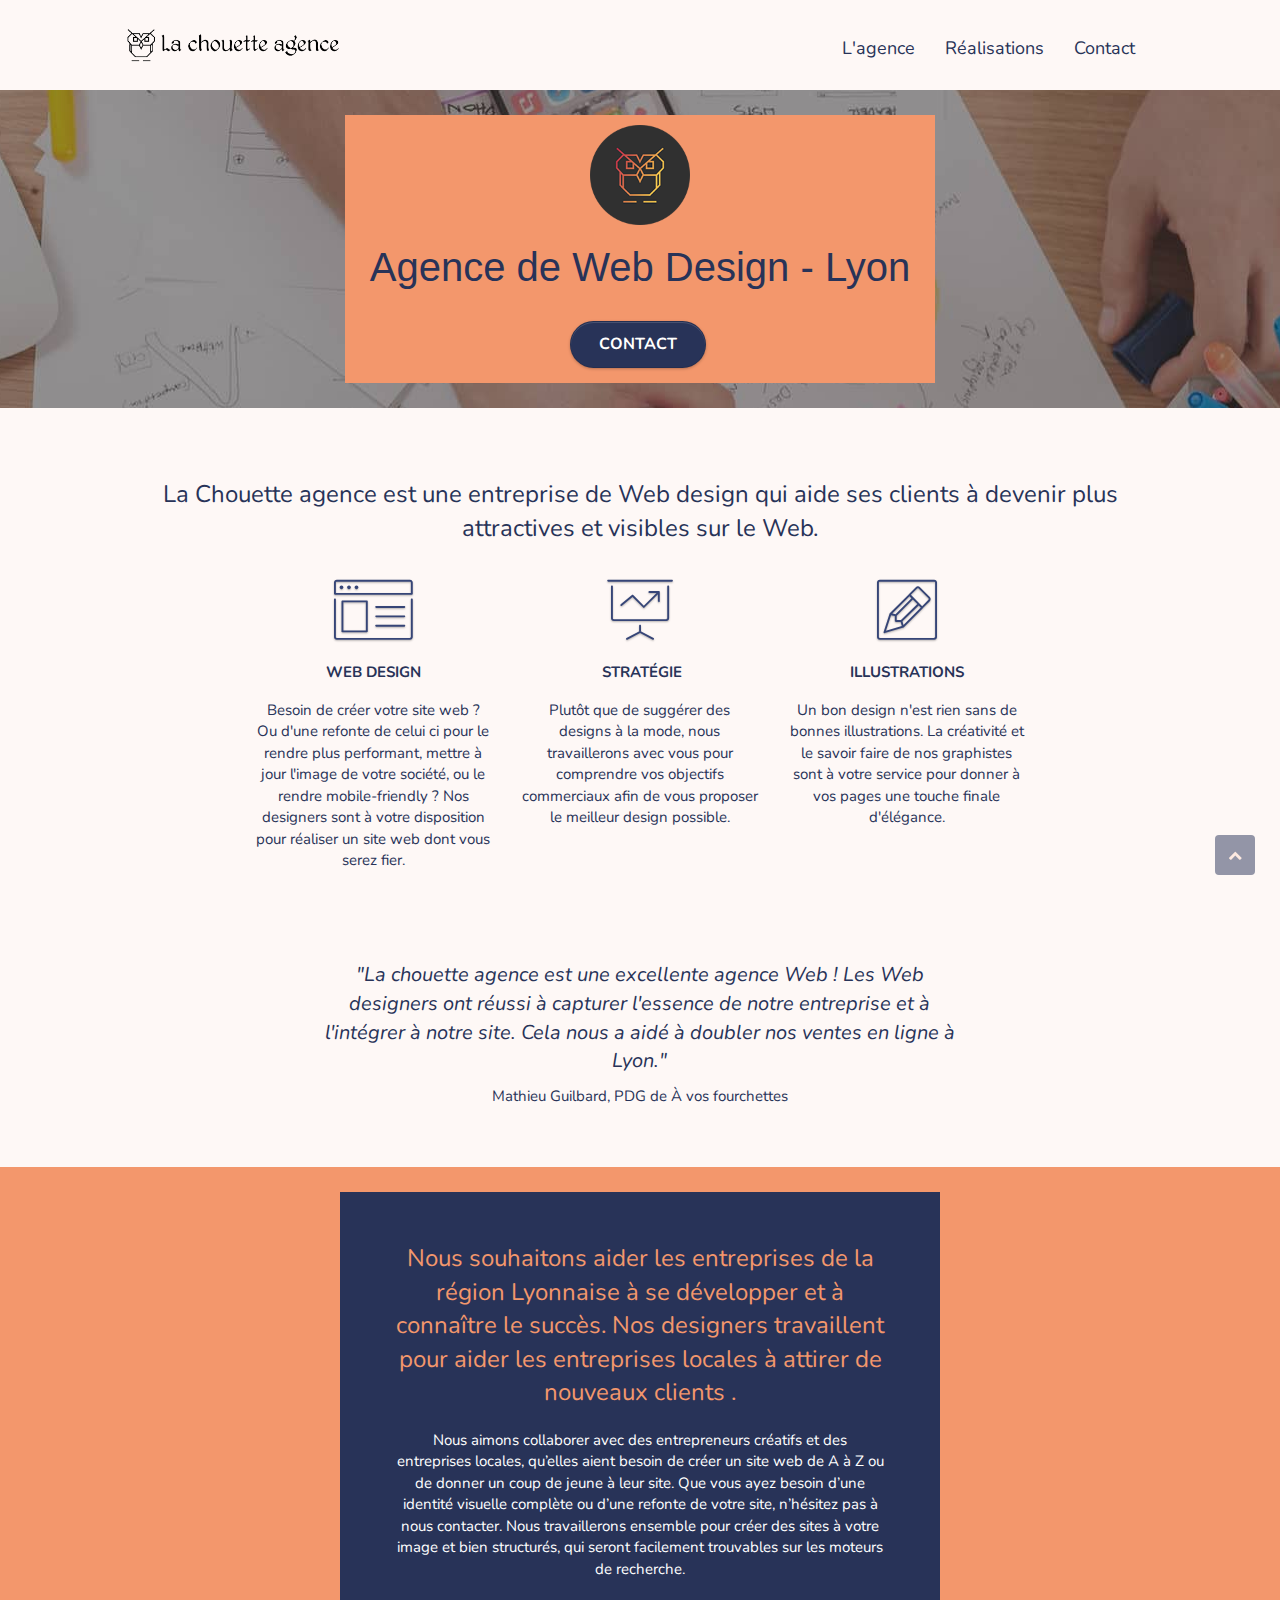
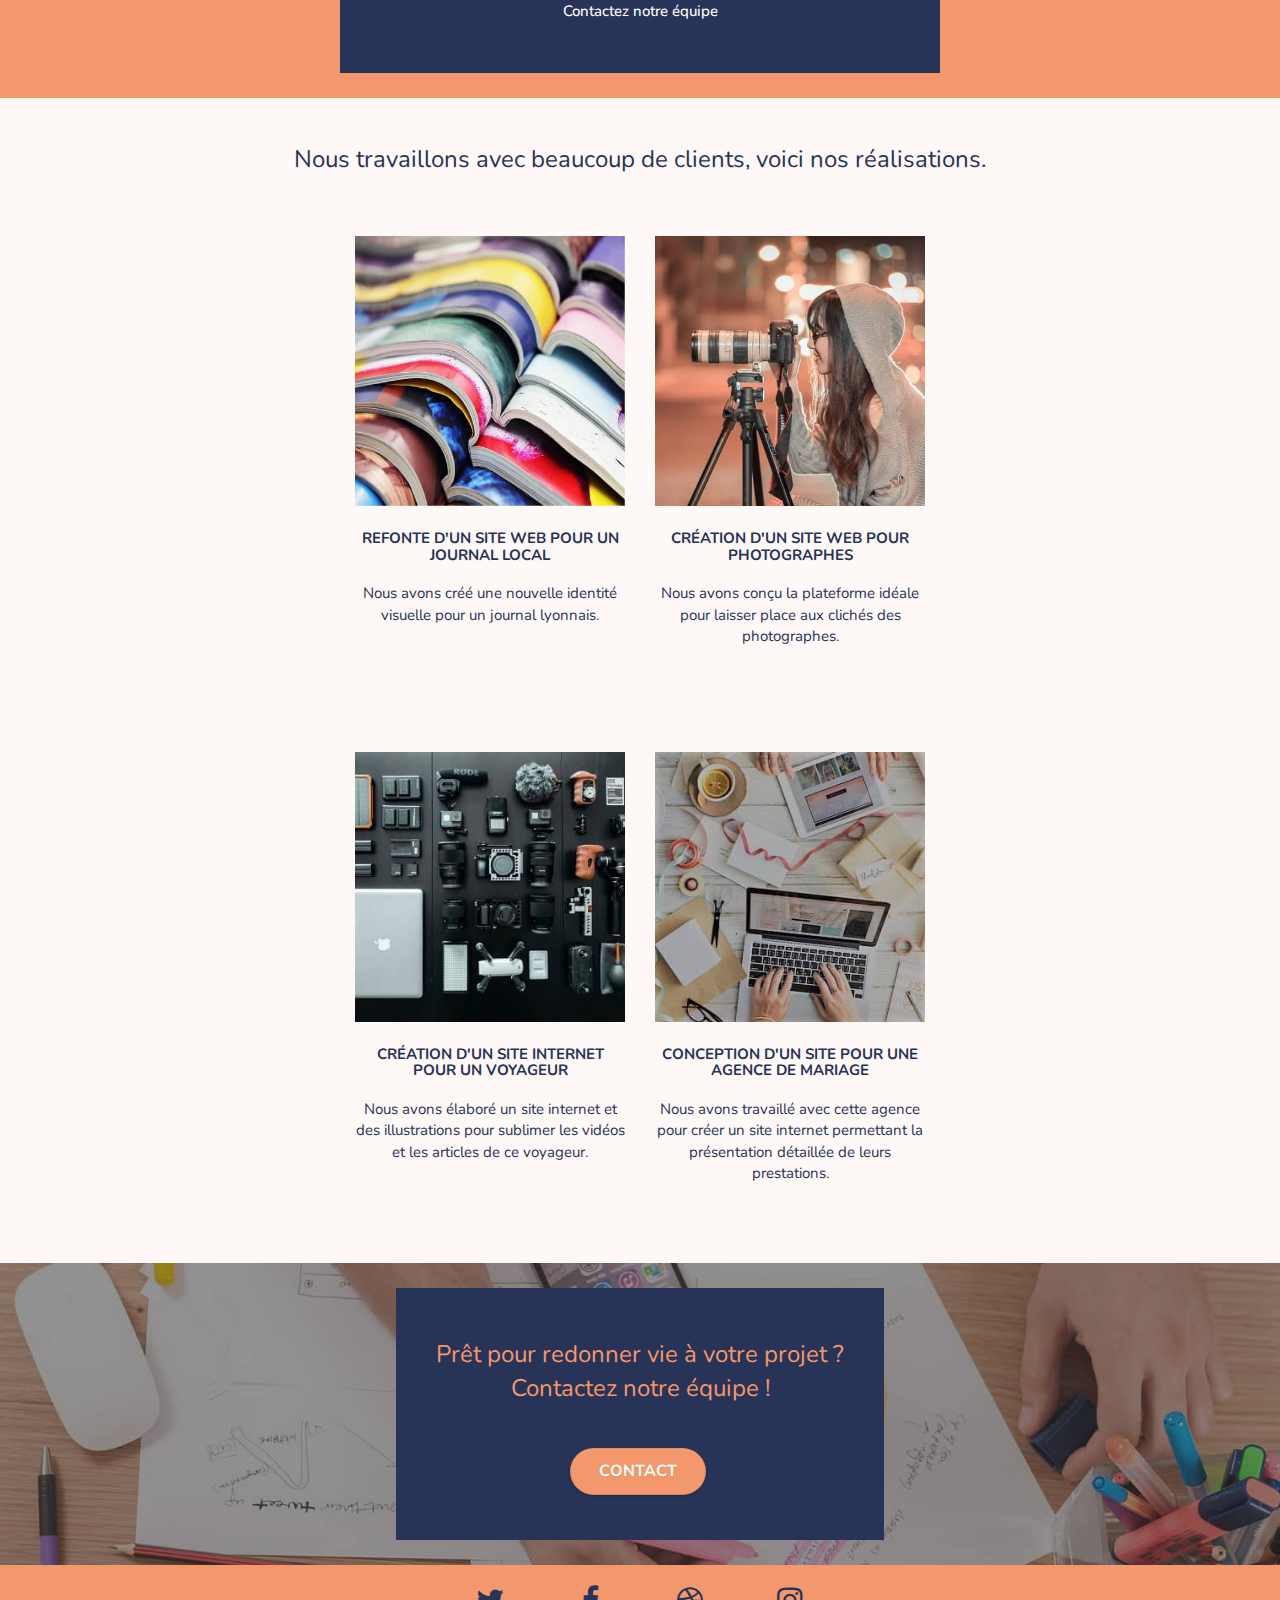
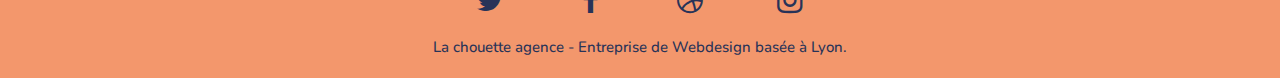
==== index.html @ 4268bbbc "last colors update" ====
<!DOCTYPE html>
<html lang="fr">
  <head>
    <meta charset="utf-8" />
    <meta
      name="keywords"
      content="entreprise web design, agence de design Lyon,  "
    />
    <meta
      name="description"
      content="Besoin de créer votre site web ou de lui donner un coup de jeune ? Les designers de la Chouette agence, entreprise de webdesign basée à Lyon, vous accompagnent tout au long de votre projet."
    />
    <meta name="robots" content="index, follow"/>
    <meta
      name="viewport"
      content="width=device-width, initial-scale=1.0, viewport-fit=cover"
    />
    <link rel="shortcut icon" type="image/png" href="favicon.jpg" />

    <link rel="stylesheet" type="text/css" href="./css/bootstrap.min.css" />
    <link rel="stylesheet" type="text/css" href="style.min.css" />
    <link rel="stylesheet" type="text/css" href="./css/font-awesome.min.css" />
    <link rel="stylesheet" type="text/css" href="./css/et-line.min.css" />

    <link
      href="https://fonts.googleapis.com/css2?family=Nunito:ital,wght@0,300;0,400;0,500;1,300;1,400;1,500&family=Roboto:wght@100;300;400;500;700&display=swap"
      rel="stylesheet"
    />

    <script src="./js/jquery-2.1.0.min.js"></script>
    <script src="./js/bootstrap.min.js"></script>
    <script src="./js/blocs.min.js"></script>
    <script src="./js/jquery.touchSwipe.min.js" defer></script>
    <script src="./js/gmaps.min.js"></script>

    <title>La chouette agence, entreprise de web design à Lyon</title>

    <!-- Analytics -->

    <!-- Analytics END -->
  </head>
  <body>
    <header>
      <!-- bloc-0 -->
      <div class="bloc bgc-white l-bloc" id="bloc-0">
        <div class="container bloc-sm">
          <nav class="navbar row">
            <div class="navbar-header">
              <img
                src="img/la-chouette-agence.png"
                alt="la chouette agence"
                height="40"
              />
              <button
                id="nav-toggle"
                type="button"
                class="ui-navbar-toggle navbar-toggle"
                data-toggle="collapse"
                data-target=".navbar-1"
              >
                <span class="sr-only">Toggle navigation</span
                ><span class="icon-bar"></span><span class="icon-bar"></span
                ><span class="icon-bar"></span>
              </button>
            </div>

            <div class="collapse navbar-collapse navbar-1 special-dropdown-nav">
              <ul class="site-navigation nav navbar-nav">
                <li>
                  <a href="#expertise">L'agence</a>
                </li>
                <li>
                  <a href="#réalisations">Réalisations</a>
                </li>
                <li>
                  <a href="page2.html">Contact</a>
                </li>
              </ul>
            </div>
          </nav>
        </div>
      </div>
      <!-- bloc-0 END -->

      <!-- bloc-1-presentation -->
      <div
        class="bloc bgc-dark-slate-blue bg-banniere d-bloc bg-t-edge bloc-bg-texture texture-paper b-parallax"
        id="bloc-1-hero"
      >
        <div class="container bloc-lg">
          <div class="row tight-width-whitespace preview">
            <div class="col-sm-12">
              <img
                src="img/logo.png"
                class="center-block image-resize-mode"
                width="100"
                alt="logo la chouette agence"
              />
              <h1 class="text-center hero-bloc-text tc-white">
                Agence de Web Design - Lyon
              </h1>
              <div class="text-center">
                <a
                  href="page2.html"
                  class="btn btn-lg btn-clean btn-rd cta-hero btn-atomic-tangerine "
                  id="cta-hero"
                  >Contact</a
                >
              </div>
            </div>
          </div>
        </div>
      </div>
      <!-- bloc-1-presentation END -->
    </header>

    <section id="expertise">
      <!-- bloc-2-services -->
      <div class="bloc bgc-white l-bloc" id="bloc-2-services">
        <div class="container bloc-md">
          <div class="row">
            <div class="col-sm-12 text-center">
              <h2>
                La Chouette agence est une entreprise de Web design qui aide ses
                clients à devenir plus attractives et visibles sur le Web.
              </h2>
            </div>
          </div>
          <div class="row voffset-lg med-width-whitespace">
            <div class="col-sm-4">
              <div class="text-center">
                <span
                  class="et-icon-browser sm-shadow icon-dark-slate-blue icons icon-lg"
                ></span>
              </div>
              <h3 class="mg-md text-center">Web design</h3>
              <p class="text-center">
                Besoin de créer votre site web ? Ou d'une refonte de celui ci
                pour le rendre plus performant, mettre à jour l'image de votre
                société, ou le rendre mobile-friendly ? Nos designers sont à
                votre disposition pour réaliser un site web dont vous serez
                fier.
              </p>
            </div>
            <div class="col-sm-4">
              <div class="text-center">
                <span
                  class="et-icon-presentation sm-shadow icon-dark-slate-blue icons icon-lg"
                ></span>
              </div>
              <h3 class="mg-md text-center">&nbsp;Stratégie</h3>
              <p class="text-center">
                Plutôt que de suggérer des designs à la mode, nous travaillerons
                avec vous pour comprendre vos objectifs commerciaux afin de vous
                proposer le meilleur design possible.<br />
              </p>
            </div>
            <div class="col-sm-4">
              <div class="text-center">
                <span
                  class="et-icon-edit sm-shadow icon-dark-slate-blue icons icon-lg"
                ></span>
              </div>
              <h3 class="mg-md text-center">Illustrations</h3>
              <p class="text-center">
                Un bon design n'est rien sans de bonnes illustrations. La
                créativité et le savoir faire de nos graphistes sont à votre
                service pour donner à vos pages une touche finale d'élégance.
              </p>
            </div>
          </div>
          <div class="row voffset-lg voffset">
            <div class="col-xs-12 col-md-8 col-md-offset-2 text-center">
              <p class="citation">
                "La chouette agence est une excellente agence Web ! Les Web
                designers ont réussi à capturer l'essence de notre entreprise et
                à l'intégrer à notre site. Cela nous a aidé à doubler nos ventes
                en ligne à Lyon."
              </p>
              <p class="citation-auteur">
                Mathieu Guilbard, PDG de À vos fourchettes
              </p>
            </div>
          </div>
        </div>
      </div>
      <!-- bloc-2-services END -->

      <!-- bloc-3-what-i-do -->
      <div
        class="bloc tc-white bgc-atomic-tangerine bg-presentation d-bloc bloc-bg-texture texture-paper b-parallax"
        id="bloc-3-what-i-do"
      >
        <div class="container bloc-lg">
          <div class="row tight-width-whitespace black-background">
            <div class="col-sm-12">
              <h2 class="mg-md text-center tc-white">
                Nous souhaitons aider les entreprises de la région Lyonnaise à
                se développer et à connaître le succès. Nos designers
                travaillent pour aider les entreprises locales à attirer de
                nouveaux clients .<br />
              </h2>
              <p class="text-center white">
                Nous aimons collaborer avec des entrepreneurs créatifs et des
                entreprises locales, qu’elles aient besoin de créer un site web
                de A à Z ou de donner un coup de jeune à leur site. Que vous
                ayez besoin d’une identité visuelle complète ou d’une refonte de
                votre site, n’hésitez pas à nous contacter. Nous travaillerons
                ensemble pour créer des sites à votre image et bien structurés,
                qui seront facilement trouvables sur les moteurs de recherche.
                <br /><br /><a class="ltc-white bold-link" href="page2.html"
                  >Contactez notre équipe</a
                ><br />
              </p>
            </div>
          </div>
        </div>
      </div>
      <!-- bloc-3-what-i-do END -->
    </section>

    <section
      id="réalisations"
      class="bloc bgc-white bg-lines-h2-bg bg-repeat l-bloc"
      id="bloc-4-portfolio"
    >
      <!-- bloc-4-portfolio -->

      <div class="container bloc-lg">
        <div class="row">
          <div class="col-sm-12 text-center">
            <h2>
              Nous travaillons avec beaucoup de clients, voici nos réalisations.
            </h2>
          </div>
        </div>
        <div class="row tight-width-whitespace portfolio-row">
          <div class="col-sm-6">
            <a
              href="#"
              data-lightbox="img/books-compress-image.jpg"
              data-gallery-id="gallery-1"
              data-caption="Refonte d'un site web pour un journal local"
              data-frame="snapshot-lb"
              ><img
                src="img/books-compress-image.jpg"
                alt="Refonte d'un site web pour un journal local"
                class="img-responsive portfolio-thumb"
            /></a>
            <h3 class="mg-md text-center">
              Refonte d'un site web pour un journal local
            </h3>
            <p class="text-center">
              Nous avons créé une nouvelle identité visuelle pour un journal
              lyonnais.
            </p>
          </div>
          <div class="col-sm-6">
            <a
              href="#"
              data-lightbox="img/photograph-compress-image.jpg"
              data-gallery-id="gallery-1"
              data-caption="Création d'un site web pour photographes"
              data-frame="snapshot-lb"
              ><img
                src="img/photograph-compress-image.jpg"
                class="img-responsive portfolio-thumb"
                alt="Création d'un site web pour photographes"
            /></a>
            <h3 class="mg-md text-center">
              Création d'un site web pour photographes
            </h3>
            <p class="text-center">
              Nous avons conçu la plateforme idéale pour laisser place aux
              clichés des photographes.
            </p>
          </div>
        </div>
        <div class="row tight-width-whitespace portfolio-row">
          <div class="col-sm-6">
            <a
              href="#"
              data-lightbox="img/traveller-compress-image.jpg"
              data-gallery-id="gallery-1"
              data-caption="Création d'un site internet pour un voyageur"
              data-frame="snapshot-lb"
              ><img
                src="img/traveller-compress-image.jpg"
                class="img-responsive portfolio-thumb"
                alt="Création d'un site web pour voyageur"
            /></a>
            <h3 class="mg-md text-center">
              Création d'un site internet pour un voyageur
            </h3>
            <p class="text-center">
              Nous avons élaboré un site internet et des illustrations pour
              sublimer les vidéos et les articles de ce voyageur.
            </p>
          </div>
          <div class="col-sm-6">
            <a
              href="#"
              data-lightbox="img/wedding-compress-image.jpg"
              data-gallery-id="gallery-1"
              data-caption="Conception d'un site pour une agence de mariage"
              data-frame="snapshot-lb"
              ><img
                src="img/wedding-compress-image.jpg"
                class="img-responsive portfolio-thumb"
                alt="Création d'un site web pour agence de mariage"
            /></a>
            <h3 class="mg-md text-center">
              Conception d'un site pour une agence de mariage
            </h3>
            <p class="text-center">
              Nous avons travaillé avec cette agence pour créer un site internet
              permettant la présentation détaillée de leurs prestations.
            </p>
          </div>
        </div>
      </div>
      <!-- bloc-4-portfolio END -->
    </section>

    <section
      id="contact"
      class="bloc bgc-dark-slate-blue bg-banniere d-bloc bloc-bg-texture texture-paper"
      id="bloc-5-cta"
    >
      <!-- bloc-5-cta -->

      <div class="container bloc-lg">
        <div class="row">
          <h2 class="mg-md text-center tc-white">
            Prêt pour redonner vie à votre projet ?<br />Contactez notre équipe
            !
          </h2>
          <div class="col-sm-12 text-center blue-btn">
            <a
              href="page2.html"
              class="btn btn-atomic-tangerine btn-clean btn-rd btn-lg cta-hero"
              >Contact</a
            >
          </div>
        </div>
      </div>
      <!-- bloc-5-cta END -->
    </section>

    <!-- ScrollToTop Button -->
    <a class="bloc-button btn btn-d scrollToTop" onclick="scrollToTarget('1')"
      ><span class="fa fa-chevron-up"></span
    ></a>
    <!-- ScrollToTop Button END-->

    <footer class="bloc bgc-atomic-tangerine d-bloc" id="bloc-8">
      <!-- Footer - bloc-8 -->
        <div class="container bloc-sm">
          <div class="row">
            <div class="col-sm-12">
              <div class="row row-no-gutters social">
                <div class="col-sm-3">
                  <div class="text-center">
                    <a class="social" href="index.html"
                      ><span class="fa fa-twitter icon-md"></span
                    ></a>
                  </div>
                </div>
                <div class="col-sm-3">
                  <div class="text-center">
                    <a class="social" href="index.html"
                      ><span class="fa fa-facebook icon-md"></span
                    ></a>
                  </div>
                </div>
                <div class="col-sm-3">
                  <div class="text-center">
                    <a class="social" href="index.html"
                      ><span class="fa fa-dribbble icon-md"></span
                    ></a>
                  </div>
                </div>
                <div class="col-sm-3">
                  <div class="text-center">
                    <a class="social" href="index.html"
                      ><span class="fa fa-instagram icon-md"></span
                    ></a>
                  </div>
                </div>
              </div>
              <p class="text-center text-social">
                La chouette agence - Entreprise de Webdesign basée à Lyon.<br />
              </p>
            </div>
          </div>
        </div>
      <!-- Footer - bloc-8 END -->
    </footer>
  </body>
</html>
---- style.min.css ----
body {margin: 0;padding: 0;background: #fff;overflow-x: hidden;-webkit-font-smoothing: antialiased;-moz-osx-font-smoothing: grayscale;}a, button {transition: all 0.3s ease-in-out;outline: none !important;}a:hover {text-decoration: none;cursor: pointer;}#page-loading-blocs-notifaction {position: fixed;top: 0;bottom: 0;width: 100%;z-index: 100000;background: #ffffff url("img/pageload-spinner.gif") no-repeat center center;}.bloc {width: 100%;clear: both;background: 50% 50% no-repeat;padding: 0 50px;-webkit-background-size: cover;-moz-background-size: cover;-o-background-size: cover;background-size: cover;position: relative;}.bloc .container {padding-left: 0;padding-right: 0;}.bloc-lg {padding: 25px 25px;display: flex;justify-content: center;flex-direction: column;align-items: center;width: 100%;}#contact .bloc-lg .row {background-color: #283358;color: #f3976c !important;max-width: 600px;margin: 0px;padding: 40px;}.bloc-md {padding: 50px;}.bloc-sm {padding: 20px 50px;}.bg-center, .bg-l-edge, .bg-r-edge, .bg-t-edge, .bg-b-edge, .bg-tl-edge, .bg-bl-edge, .bg-tr-edge, .bg-br-edge, .bg-repeat {-webkit-background-size: auto !important;-moz-background-size: auto !important;-o-background-size: auto !important;background-size: auto !important;}.bg-repeat {background: repeat;}.bg-t-edge {background: top no-repeat;}.bloc-bg-texture::before {content: "";background-size: 2px 2px;position: absolute;top: 0;bottom: 0;left: 0;right: 0;}.texture-paper::before {background-size: 280px 280px;}.b-parallax {background-attachment: fixed;}.d-bloc {color: rgba(255, 255, 255, 0.7);}.d-bloc button:hover {color: rgba(255, 255, 255, 0.9);}.d-bloc .icon-round, .d-bloc .icon-square, .d-bloc .icon-rounded, .d-bloc .icon-semi-rounded-a, .d-bloc .icon-semi-rounded-b {border-color: rgba(255, 255, 255, 0.9);}.d-bloc .divider-h span {border-color: rgba(255, 255, 255, 0.2);}.d-bloc .a-btn, .d-bloc .navbar a, .d-bloc .navbar-brand, .d-bloc a .icon-sm, .d-bloc a .icon-lg, .d-bloc a .icon-xl, .d-bloc h1 a, .d-bloc h2 a, .d-bloc h3 a, .d-bloc h4 a, .d-bloc h5 a, .d-bloc h6 a, .d-bloc p a {color: rgba(255, 255, 255, 0.6);}.d-bloc .a-btn:hover, .d-bloc .navbar a:hover, .d-bloc .navbar-brand:hover, .d-bloc a:hover .icon-sm, .d-bloc a:hover .icon-lg, .d-bloc a:hover .icon-xl, .d-bloc h1 a:hover, .d-bloc h2 a:hover, .d-bloc h3 a:hover, .d-bloc h4 a:hover, .d-bloc h5 a:hover, .d-bloc h6 a:hover, .d-bloc p a:hover {color: rgba(255, 255, 255, 1);}.d-bloc .navbar-toggle .icon-bar {background: rgba(255, 255, 255, 1);}.d-bloc .btn-wire, .d-bloc .btn-wire:hover {color: rgba(255, 255, 255, 1);border-color: rgba(255, 255, 255, 1);}.d-bloc .panel {color: rgba(0, 0, 0, 0.5);}.d-bloc .panel button:hover {color: rgba(0, 0, 0, 0.7);}.d-bloc .panel icon {border-color: rgba(0, 0, 0, 0.7);}.d-bloc .panel .divider-h span {border-color: rgba(0, 0, 0, 0.1);}.d-bloc .panel .a-btn {color: rgba(0, 0, 0, 0.6);}.d-bloc .panel .a-btn:hover {color: rgba(0, 0, 0, 1);}.d-bloc .panel .btn-wire, .d-bloc .panel .btn-wire:hover {color: rgba(0, 0, 0, 0.7);border-color: rgba(0, 0, 0, 0.3);}.d-bloc .panel, .l-bloc {color: rgba(0, 0, 0, 0.5);}.d-bloc .panel button:hover, .l-bloc button:hover {color: rgba(0, 0, 0, 0.7);}.l-bloc .icon-round, .l-bloc .icon-square, .l-bloc .icon-rounded, .l-bloc .icon-semi-rounded-a, .l-bloc .icon-semi-rounded-b {border-color: rgba(0, 0, 0, 0.7);}.d-bloc .panel .divider-h span, .l-bloc .divider-h span {border-color: rgba(0, 0, 0, 0.1);}.d-bloc .panel .a-btn, .l-bloc .a-btn, .l-bloc .navbar a, .l-bloc .navbar-brand, .l-bloc a .icon-sm, .l-bloc a .icon-md, .l-bloc a .icon-lg, .l-bloc a .icon-xl, .l-bloc h1 a, .l-bloc h2 a, .l-bloc h3 a, .l-bloc h4 a, .l-bloc h5 a, .l-bloc h6 a, .l-bloc p a {color: #283358 !important;}.l-bloc .navbar a {font-weight: 400;}.d-bloc .panel .a-btn:hover, .l-bloc .a-btn:hover, .l-bloc .navbar a:hover, .l-bloc .navbar-brand:hover, .l-bloc a:hover .icon-sm, .l-bloc a:hover .icon-md, .l-bloc a:hover .icon-lg, .l-bloc a:hover .icon-xl, .l-bloc h1 a:hover, .l-bloc h2 a:hover, .l-bloc h3 a:hover, .l-bloc h4 a:hover, .l-bloc h5 a:hover, .l-bloc h6 a:hover, .l-bloc p a:hover {color: #283358;}.l-bloc .navbar-toggle .icon-bar {color: rgba(0, 0, 0, 0.6);}.d-bloc .panel .btn-wire, .d-bloc .panel .btn-wire:hover, .l-bloc .btn-wire, .l-bloc .btn-wire:hover {color: rgba(0, 0, 0, 0.7);border-color: rgba(0, 0, 0, 0.3);}.voffset {margin-top: 30px;}.voffset-lg {margin-top: 80px;}.row-no-gutters {margin-right: 0;margin-left: 0;}.row.row-no-gutters > [class^="col-"], .row.row-no-gutters > [class*=" col-"] {padding-right: 0;padding-left: 0;}#bloc-1-hero h1 {font-size: 40px;font-weight: 500;}#bloc-6 {background-color: #fef8f6;}.navbar {margin-bottom: 0;z-index: 1;display: flex;align-items: center;}.navbar-brand {height: auto;padding: 3px 15px;font-size: 25px;font-weight: normal;font-weight: 600;line-height: 44px;}.navbar-brand img {max-height: 200px;margin: 0 5px 0 0;display: inline;}.navbar-brand img[src$="svg"] {min-width: 100px;}.nav-center .navbar-brand img {margin: 0;}.navbar .nav {padding-top: 2px;margin-right: -16px;float: right;z-index: 1;}.nav > li {float: left;margin-top: 4px;font-size: 18px;}.navbar-nav .open .dropdown-menu > li > a {text-align: inherit;}.nav > li a:hover, .nav > li a:focus {background: transparent;}.navbar-toggle {margin: 10px 10px 0 0;border: 0px;}.navbar-toggle:hover {background: transparent !important;}.navbar-toggle .icon-bar {background-color: rgba(0, 0, 0, 0.5);width: 26px;}.nav-invert .navbar .nav {float: left;}.nav-invert .navbar-header, .nav-invert .navbar-brand {float: right;position: relative;z-index: 2;}@media (min-width: 768px) {.site-navigation {position: absolute;top: 50%;right: 20px;transform: translate(0, -50%);-webkit-transform: translateY(-50%);}.nav > li .dropdown-menu a, .nav > li .dropdown-menu a:hover {color: #484848;}.nav-invert .site-navigation {left: 0;right: 0;}.nav-center {text-align: center;}.nav-center .navbar-header {width: 100%;}.nav-center .navbar-header, .nav-center .navbar-brand, .nav-center .nav > li {float: none;display: inline-block;}.nav-center .site-navigation {position: relative;width: 100%;right: 0;margin-right: 0px;margin-top: 20px;}.nav-center.mini-nav .navbar-toggle {float: none;margin: 10px auto 0;}}.nav > li > .dropdown a {background: none !important;display: block;padding: 14px 15px;}nav .caret {margin: 0 5px;}.dropdown-menu .dropdown-menu {top: -8px;left: 100%;}.dropdown-menu .dropmenu-flow-right {top: 100%;left: 0;margin-left: -1px;border-top-left-radius: 0;border-top-right-radius: 0;}.dropdown-menu .dropdown span {border: 4px solid black;border-top-color: transparent;border-right-color: transparent;border-bottom-color: transparent;margin: 6px -5px 0 0 !important;float: right;}.mg-md {margin-top: 10px;margin-bottom: 20px;}.mg-lg {margin-top: 10px;margin-bottom: 40px;}.btn {margin: 0 5px 5px 0;}.btn.pull-right {margin: 0 0 5px 5px;}.btn-d, .btn-d:hover, .btn-d:focus {color: #fff;background: rgba(0, 0, 0, 0.3);}button {outline: none !important;}.btn-rd {border-radius: 40px;}.btn-clean {border: 1px solid rgba(0, 0, 0, 0.08);border-bottom-color: rgba(0, 0, 0, 0.1);text-shadow: 0 1px 0 rgba(0, 0, 1, 0.1);box-shadow: 0 1px 3px rgba(0, 0, 1, 0.25), inset 0 1px 0 0 rgba(255, 255, 255, 0.15);}.icon-md {font-size: 30px !important;}.icon-lg {font-size: 60px !important;}.sm-shadow {text-shadow: 0 1px 2px rgba(0, 0, 0, 0.3);}.panel-sq, .panel-sq .panel-heading, .panel-sq .panel-footer {border-radius: 0;}.panel-rd {border-radius: 30px;}.panel-rd .panel-heading {border-radius: 29px 29px 0 0;}.panel-rd .panel-footer {border-radius: 0 0 29px 29px;}.form-control {border-color: #283358;box-shadow: none;}.scrollToTop {width: 40px;height: 40px;position: fixed;bottom: 20px;right: 20px;opacity: 0;z-index: 500;transition: all 0.3s ease-in-out;background-color: #283358;opacity: 0.5;}.fa-chevron-up {color: #fbdacb;}.scrollToTop span {margin-top: 6px;}.showScrollTop {font-size: 14px;opacity: 1;}a[data-lightbox] {position: relative;display: block;text-align: center;}a[data-lightbox]:hover::before {content: "+";font-family: "HelveticaNeue-Light", "Helvetica Neue Light", "Helvetica Neue", Helvetica, Arial;font-size: 32px;width: 50px;height: 50px;margin-left: -25px;border-radius: 50%;background: rgba(0, 0, 0, 0.6);color: #fff;font-weight: 100;z-index: 1;position: absolute;top: 50%;transform: translateY(-50%);-webkit-transform: translateY(-50%);}a[data-lightbox]:hover img {opacity: 0.6;-webkit-animation-fill-mode: none;animation-fill-mode: none;}#lightbox-modal {display: flex;align-items: center;}#lightbox-modal .modal-dialog {width: 90%;max-width: 900px;margin: 0 auto 0;height: 100%;}#lightbox-modal .modal-dialog img {margin: 0 auto;height: 100%;}.modal-content {height: 100%;}.lightbox-caption {padding: 20px;color: #fff;background: rgba(0, 0, 0, 0.5);position: absolute;left: 15px;right: 15px;bottom: 5px;}.close-lightbox {color: #fff;font-size: 30px;position: absolute;top: 20px;right: 20px;z-index: 20;background: rgba(0, 0, 0, 0.5);border: none;line-height: 30px;padding: 0 9px 5px;opacity: 0.3;}.close-lightbox:hover, .next-lightbox:hover, .prev-lightbox:hover {opacity: 1;color: #fff;}.next-lightbox, .prev-lightbox {font-size: 20px;color: rgba(255, 255, 255, 0.9);background: rgba(0, 0, 0, 0.5);transition: all 0.2s ease-in-out;position: absolute;top: 45%;z-index: 1;opacity: 0.4;}.next-lightbox {padding: 6px 8px 1px 13px;right: 25px;}.prev-lightbox {padding: 6px 13px 1px 10px;left: 25px;}.snapshot-lb .modal-body {padding-bottom: 45px;}.modal-body {height: 100%;}.snapshot-lb .lightbox-caption {padding: 0;color: rgba(0, 0, 0, 0.5);background: none;}h2, h3, h4, h5, h6, p, label, .btn, a {font-family: "Nunito";font-weight: 300;color: #283358;}p {font-weight: 400;font-size: 15px;}h2, h3 {font-weight: 500;}.container {max-width: 1000px;}.hero-bloc-text {font-size: 38px;}.hero-bloc-text-sub {font-size: 36px;}.statement-bloc-text {line-height: 26px;font-style: italic;font-size: 20px;text-align: center;font-weight: lighter;max-width: 520px;margin: auto auto auto auto;}.tight-width-whitespace {max-width: 600px;margin: auto auto auto auto;}.preview {background-color: #f3976c;padding: 10px;}.preview .btn-atomic-tangerine {background-color: #283358 !important;}.cta-hero {margin-top: 22px;color: #283358 !important;text-transform: uppercase;padding: 12px 28px 12px 28px;font-size: 16px;font-weight: 700;}.social {max-width: 400px;margin: auto auto auto auto;color: #283358;margin-bottom: 20px;}h2 {font-size: 24px;font-weight: 400;line-height: 1.4em;text-align: center;}h3 {font-size: 15px;text-transform: uppercase;font-weight: 700;}.med-width-whitespace {max-width: 800px;margin: auto auto auto auto;box-shadow: 0px 0px 0px #000000;}.preview h1 {color: #283358 !important;}.icons {margin-bottom: 14px;margin-top: 24px;}.white {color: #ffffff !important;}.portfolio-thumb {margin-bottom: 24px;}.portfolio-row {margin-bottom: 44px;margin-top: 50px;}.avatar {box-shadow: 0px 4px 9px rgba(0, 0, 0, 0.3);}.black-background {background-color: #283358;padding: 40px 40px 40px 40px;}.bold-link {font-weight: 500;}.bgc-dark-slate-blue {background-color: #364577;}.bgc-atomic-tangerine {background-color: #f3976c;}.tc-white {color: #f3976c !important;}.btn-atomic-tangerine {background: #f3976c;color: #ffffff !important;}.btn-atomic-tangerine:hover {background: #fbdacb !important;color: #364577 !important;}.ltc-white {color: #ffffff !important;}.ltc-white:hover {text-decoration: underline;}.ltc-atomic-tangerine {color: #f3976c !important;}.ltc-atomic-tangerine:hover {color: #c27956 !important;}.icon-dark-slate-blue {color: #364577 !important;border-color: #364577 !important;}.bgc-white {background-color: #fef8f6;}.bg-dots-bg {background-image: url("img/dots-bg.png");}.bg-banniere {background-image: url("img/banniere-compress-image.jpg");}.bg-presentation {background-image: url("img/img-de-presentation-compress-image.jpg");}@media (max-width: 1024px) {.bloc {padding-left: 20px;padding-right: 20px;}.bloc.full-width-bloc, .bloc-tile-2.full-width-bloc .container, .bloc-tile-3.full-width-bloc .container, .bloc-tile-4.full-width-bloc .container {padding-left: 0;padding-right: 0;}}@media (max-width: 992px) and (min-width: 768px) {.navbar .nav {max-width: 80%;}.nav-center.navbar .nav {max-width: 100%;}}@media only screen and (min-width: 768px) and (max-width: 1024px) and (orientation: landscape) {.b-parallax {background-attachment: scroll;}}@media only screen and (min-width: 1024px) and (max-width: 1366px) and (-webkit-min-pixel-ratio: 1.5) {.b-parallax {background-attachment: scroll;}}@media (max-width: 991px) {.container {width: 100%;}.b-parallax {background-attachment: scroll;}body, #hero-bloc {overflow-x: hidden;position: relative;}.bloc-group, .bloc-group .bloc {display: block;width: 100%;}.bloc-fill-screen .fill-bloc-top-edge, .bloc-fill-screen .fill-bloc-bottom-edge {padding: 0 20px;}}@media (max-width: 767px) {body {overflow-x: hidden;position: relative;}h1, h2, h3, h4, h5, h6, p, #disqus_thread {padding-left: 10px !important;padding-right: 10px !important;}.b-parallax {background-attachment: scroll;}.navbar .nav {padding-top: 0;float: none !important;}.navbar.row {margin-left: 0;margin-right: 0;display: flex;flex-direction: column;align-items: flex-end;}.site-navigation {position: inherit;transform: none;-webkit-transform: none;-ms-transform: none;}.nav > li {margin-top: 0;text-align: left;padding-left: 15px;width: 100%;}.nav > li:hover {background: white;text-decoration: underline;}.dropdown .dropdown a .caret {float: none;margin: 5px 0 0 10px !important;border: 4px solid black;border-bottom-color: transparent;border-right-color: transparent;border-left-color: transparent;}#hero-bloc .navbar .nav {background: rgba(0, 0, 0, 0.8);}#hero-bloc .navbar .nav a {color: rgba(255, 255, 255, 0.6);}.hero {padding: 50px 0;}.hero-nav {left: -1px;right: -1px;}.navbar-collapse {padding: 0;overflow-x: hidden;-webkit-box-shadow: none;box-shadow: none;width: 50%;}.navbar-brand img {max-height: 40px;width: auto;}.nav-invert .navbar-header {float: none;width: 100%;}.nav-invert .navbar-toggle {float: left;margin-left: 10px;}.navbar-header {display: flex;flex-direction: row;width: 100%;justify-content: center;align-items: center;}#nav-toggle {width: 50%;display: flex;flex-direction: column;align-items: flex-end;}.navbar-nav li {text-align: right;padding-right: 20px;}h1 {font-size: 24px !important;}h2 {font-size: 18px;}.bloc {padding: 10px;}.bloc-xxl, .bloc-xl, .bloc-lg {padding: 20px 0;}.bloc-sm, .bloc-md {padding-left: 0;padding-right: 0;padding-top: 25px;}.bloc-md {padding-bottom: 20px;}.bloc-tile-2 .container, .bloc-tile-3 .container, .bloc-tile-4 .container, .bloc-fill-screen .fill-bloc-top-edge, .bloc-fill-screen .fill-bloc-bottom-edge {padding-left: 0;padding-right: 0;}.a-block {padding: 0 10px;}.btn-dwn {display: none;}.voffset {margin-top: 24px;}.voffset-md {margin-top: 20px;}.black-background {padding: 10px;}form {padding: 5px;}.close-lightbox {display: inline-block;}.blocsapp-device-iphone5 {background-size: 216px 425px;padding-top: 60px;width: 216px;height: 425px;}.blocsapp-device-iphone5 img {width: 180px;height: 320px;}.portfolio-row {display: flex;width: 100%;}.col-sm-6 {display: flex;flex-direction: column;width: 50%;}#contact .bloc-lg .row {padding: 10px;}.col-sm-3 {margin-right: 10px;margin-left: 10px;}.social {display: flex;flex-direction: row;align-items: center;justify-content: center;margin-bottom: 10px;}.text-social p {color: #283358 !important;}.citation {font-size: 16px !important;margin-top: 20px;font-weight: 400;}.row-form {width: 80%;}.row-form .col-sm-6 {width: 100%;}.contact-agency {text-align: center;}.contact-agency p {font-size: 18px;font-weight: 400;margin-top: 20px;}.contact-agency {align-items: flex-start !important;margin-top: 20px;}.modal-dialog {height: 70% !important;}}@media (max-width: 400px) {.bloc {padding-left: 0;padding-right: 0;}}@media (max-width: 767px) {.bloc-mob-center-text {text-align: center;}}.citation {font-size: 20px;font-style: italic;}footer .col-sm-12 p {margin-bottom: 20px;color: #283358 !important;font-weight: 500;margin-bottom: 0px;}.icon-md {color: #283358;}.icon-md:hover {color: white;}.info-agency {display: flex;flex-direction: row;align-items: center;}.info-agency p {margin: 0px;padding: 5px 0px;font-size: 14px;margin-left: 10px;}.contact-agency {display: flex;flex-direction: column;align-items: flex-end;}
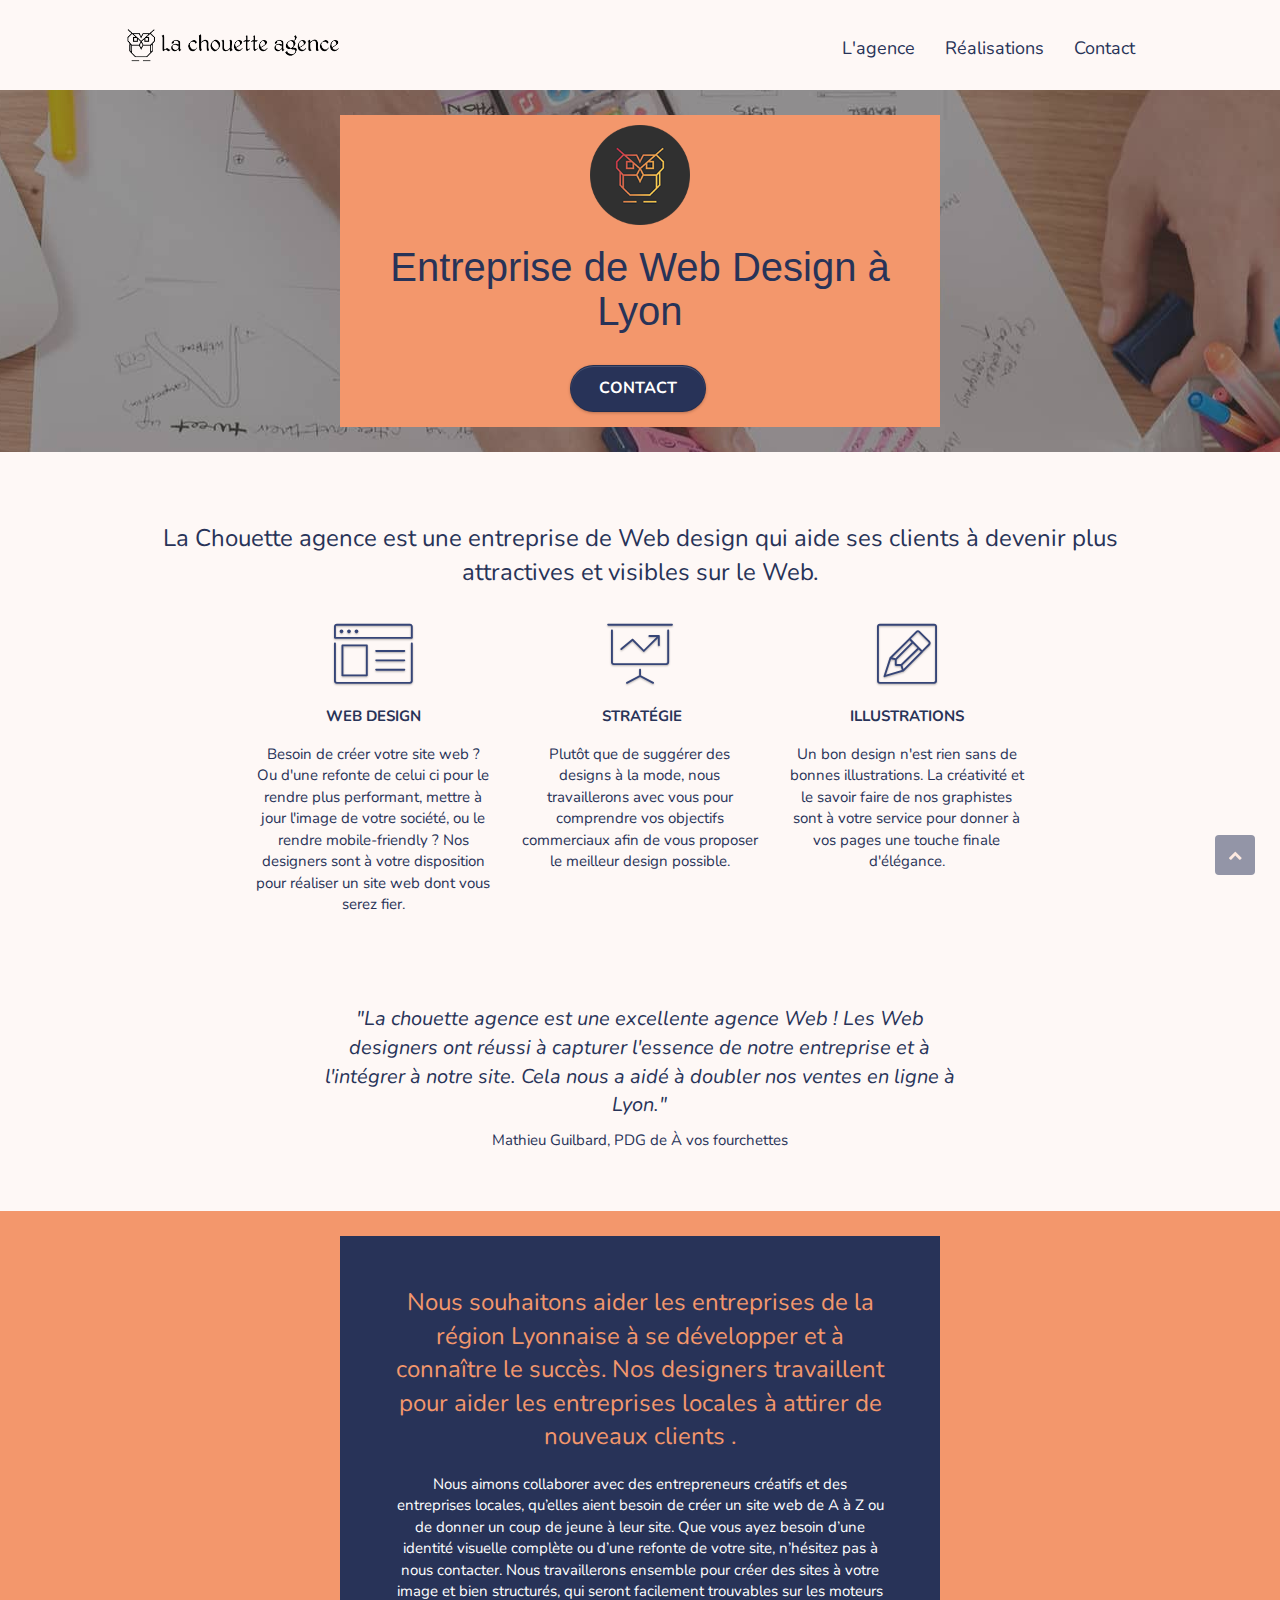
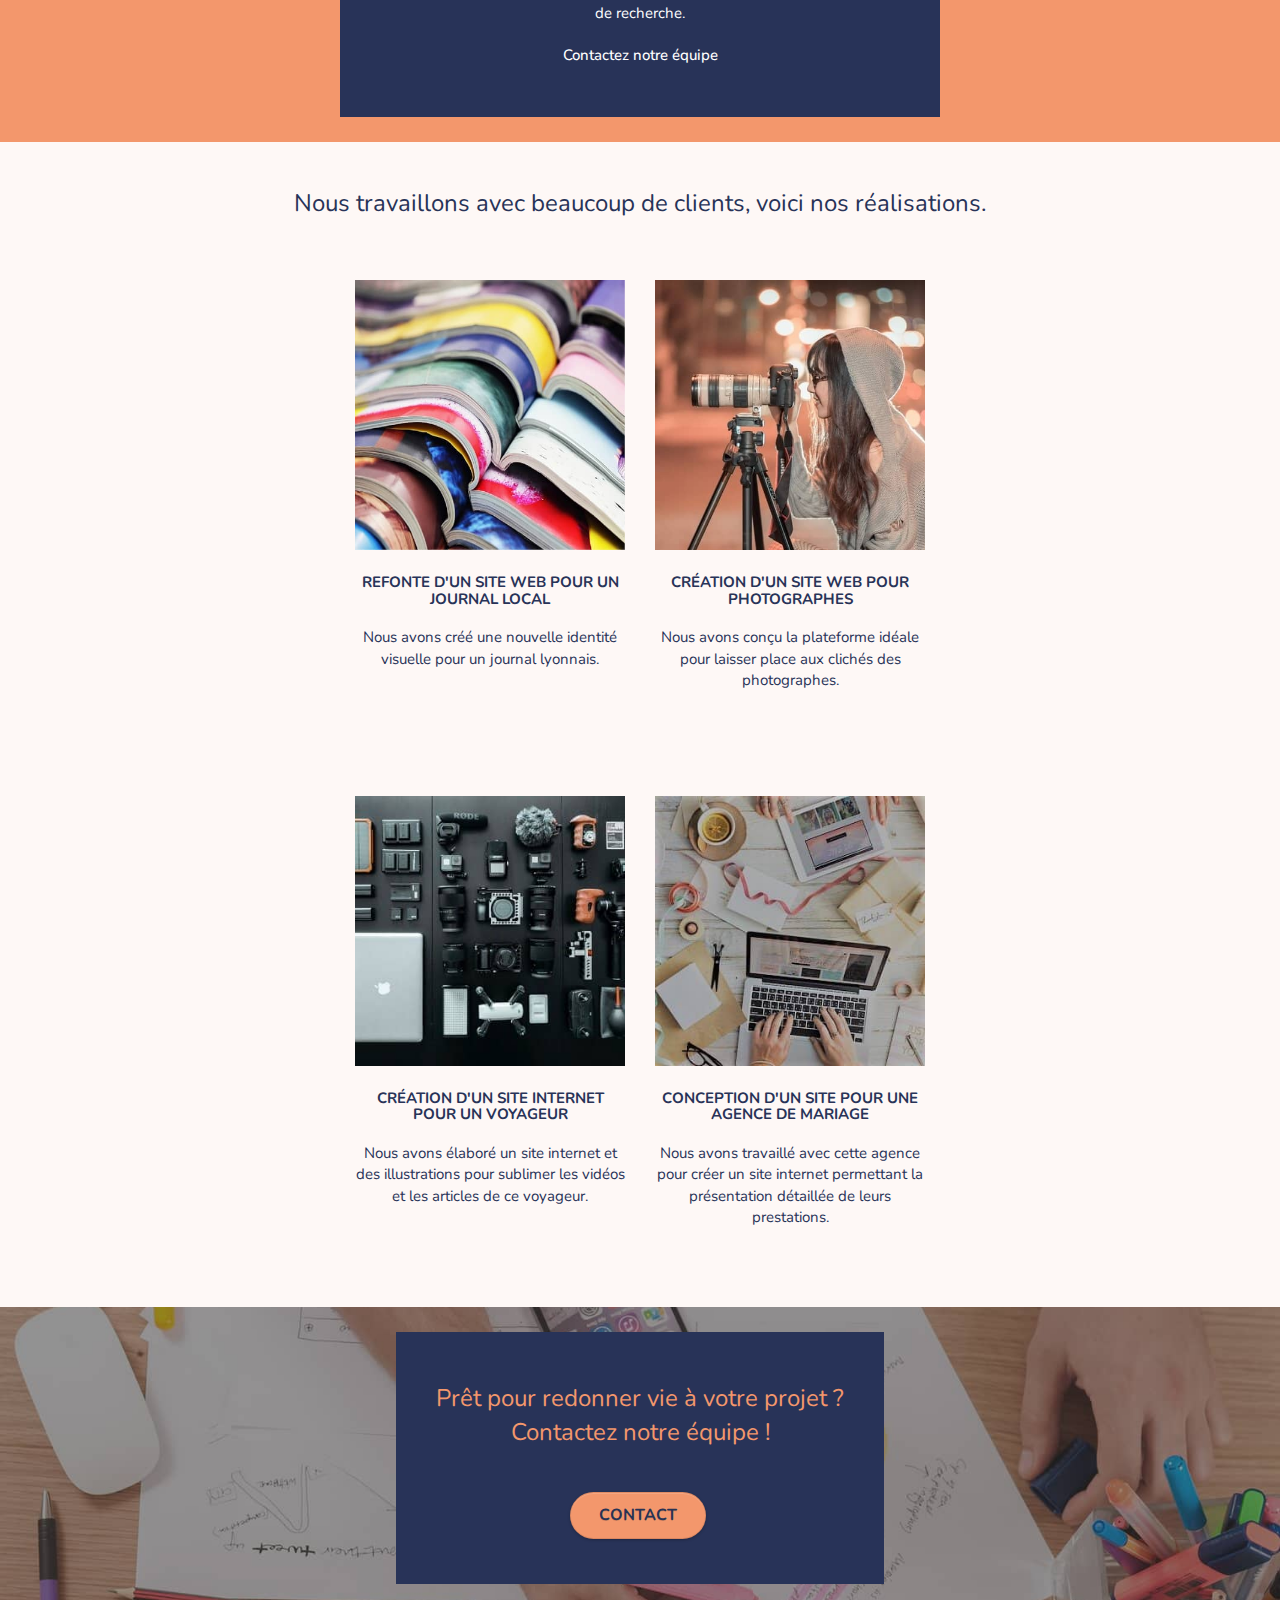
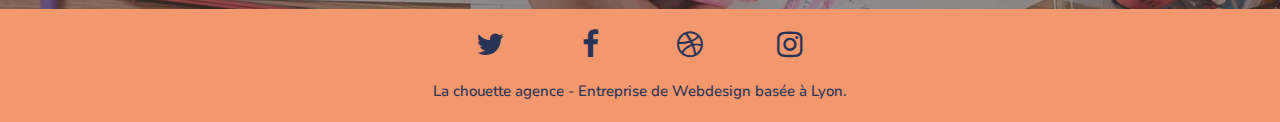
==== commit 47959b99: "last update style.css" ====
--- a/index.html
+++ b/index.html
@@ -2,19 +2,21 @@
 <html lang="fr">
   <head>
     <meta charset="utf-8" />
-    <meta
-      name="keywords"
-      content="entreprise web design, agence de design Lyon,  "
-    />
+
     <meta
       name="description"
-      content="Besoin de créer votre site web ou de lui donner un coup de jeune ? Les designers de la Chouette agence, entreprise de webdesign basée à Lyon, vous accompagnent tout au long de votre projet."
+      content="Entreprise de Webdesign à Lyon. 
+      Création de site web, optimisation de site existant, 100% mobile friendly, 
+      nos designers vous accompagnent sur tous vos projets."
     />
-    <meta name="robots" content="index, follow"/>
+    <meta name="robots" content="index, follow" />
     <meta
       name="viewport"
       content="width=device-width, initial-scale=1.0, viewport-fit=cover"
     />
+
+    <title>La chouette agence, entreprise de Webdesign à Lyon</title>
+
     <link rel="shortcut icon" type="image/png" href="favicon.jpg" />
 
     <link rel="stylesheet" type="text/css" href="./css/bootstrap.min.css" />
@@ -32,8 +34,6 @@
     <script src="./js/blocs.min.js"></script>
     <script src="./js/jquery.touchSwipe.min.js" defer></script>
     <script src="./js/gmaps.min.js"></script>
-
-    <title>La chouette agence, entreprise de web design à Lyon</title>
 
     <!-- Analytics -->
 
@@ -97,12 +97,12 @@
                 alt="logo la chouette agence"
               />
               <h1 class="text-center hero-bloc-text tc-white">
-                Agence de Web Design - Lyon
+                Entreprise de Web Design à Lyon
               </h1>
               <div class="text-center">
                 <a
                   href="page2.html"
-                  class="btn btn-lg btn-clean btn-rd cta-hero btn-atomic-tangerine "
+                  class="btn btn-lg btn-clean btn-rd cta-hero btn-atomic-tangerine btn-contact"
                   id="cta-hero"
                   >Contact</a
                 >
@@ -355,45 +355,45 @@
 
     <footer class="bloc bgc-atomic-tangerine d-bloc" id="bloc-8">
       <!-- Footer - bloc-8 -->
-        <div class="container bloc-sm">
-          <div class="row">
-            <div class="col-sm-12">
-              <div class="row row-no-gutters social">
-                <div class="col-sm-3">
-                  <div class="text-center">
-                    <a class="social" href="index.html"
-                      ><span class="fa fa-twitter icon-md"></span
-                    ></a>
-                  </div>
+      <div class="container bloc-sm">
+        <div class="row">
+          <div class="col-sm-12">
+            <div class="row row-no-gutters social">
+              <div class="col-sm-3">
+                <div class="text-center">
+                  <a class="social" href="index.html"
+                    ><span class="fa fa-twitter icon-md"></span
+                  ></a>
                 </div>
-                <div class="col-sm-3">
-                  <div class="text-center">
-                    <a class="social" href="index.html"
-                      ><span class="fa fa-facebook icon-md"></span
-                    ></a>
-                  </div>
+              </div>
+              <div class="col-sm-3">
+                <div class="text-center">
+                  <a class="social" href="index.html"
+                    ><span class="fa fa-facebook icon-md"></span
+                  ></a>
                 </div>
-                <div class="col-sm-3">
-                  <div class="text-center">
-                    <a class="social" href="index.html"
-                      ><span class="fa fa-dribbble icon-md"></span
-                    ></a>
-                  </div>
+              </div>
+              <div class="col-sm-3">
+                <div class="text-center">
+                  <a class="social" href="index.html"
+                    ><span class="fa fa-dribbble icon-md"></span
+                  ></a>
                 </div>
-                <div class="col-sm-3">
-                  <div class="text-center">
-                    <a class="social" href="index.html"
-                      ><span class="fa fa-instagram icon-md"></span
-                    ></a>
-                  </div>
+              </div>
+              <div class="col-sm-3">
+                <div class="text-center">
+                  <a class="social" href="index.html"
+                    ><span class="fa fa-instagram icon-md"></span
+                  ></a>
                 </div>
               </div>
-              <p class="text-center text-social">
-                La chouette agence - Entreprise de Webdesign basée à Lyon.<br />
-              </p>
-            </div>
-          </div>
-        </div>
+            </div>
+            <p class="text-center text-social">
+              La chouette agence - Entreprise de Webdesign basée à Lyon.<br />
+            </p>
+          </div>
+        </div>
+      </div>
       <!-- Footer - bloc-8 END -->
     </footer>
   </body>
--- a/style.min.css
+++ b/style.min.css
@@ -1 +1 @@
-body {margin: 0;padding: 0;background: #fff;overflow-x: hidden;-webkit-font-smoothing: antialiased;-moz-osx-font-smoothing: grayscale;}a, button {transition: all 0.3s ease-in-out;outline: none !important;}a:hover {text-decoration: none;cursor: pointer;}#page-loading-blocs-notifaction {position: fixed;top: 0;bottom: 0;width: 100%;z-index: 100000;background: #ffffff url("img/pageload-spinner.gif") no-repeat center center;}.bloc {width: 100%;clear: both;background: 50% 50% no-repeat;padding: 0 50px;-webkit-background-size: cover;-moz-background-size: cover;-o-background-size: cover;background-size: cover;position: relative;}.bloc .container {padding-left: 0;padding-right: 0;}.bloc-lg {padding: 25px 25px;display: flex;justify-content: center;flex-direction: column;align-items: center;width: 100%;}#contact .bloc-lg .row {background-color: #283358;color: #f3976c !important;max-width: 600px;margin: 0px;padding: 40px;}.bloc-md {padding: 50px;}.bloc-sm {padding: 20px 50px;}.bg-center, .bg-l-edge, .bg-r-edge, .bg-t-edge, .bg-b-edge, .bg-tl-edge, .bg-bl-edge, .bg-tr-edge, .bg-br-edge, .bg-repeat {-webkit-background-size: auto !important;-moz-background-size: auto !important;-o-background-size: auto !important;background-size: auto !important;}.bg-repeat {background: repeat;}.bg-t-edge {background: top no-repeat;}.bloc-bg-texture::before {content: "";background-size: 2px 2px;position: absolute;top: 0;bottom: 0;left: 0;right: 0;}.texture-paper::before {background-size: 280px 280px;}.b-parallax {background-attachment: fixed;}.d-bloc {color: rgba(255, 255, 255, 0.7);}.d-bloc button:hover {color: rgba(255, 255, 255, 0.9);}.d-bloc .icon-round, .d-bloc .icon-square, .d-bloc .icon-rounded, .d-bloc .icon-semi-rounded-a, .d-bloc .icon-semi-rounded-b {border-color: rgba(255, 255, 255, 0.9);}.d-bloc .divider-h span {border-color: rgba(255, 255, 255, 0.2);}.d-bloc .a-btn, .d-bloc .navbar a, .d-bloc .navbar-brand, .d-bloc a .icon-sm, .d-bloc a .icon-lg, .d-bloc a .icon-xl, .d-bloc h1 a, .d-bloc h2 a, .d-bloc h3 a, .d-bloc h4 a, .d-bloc h5 a, .d-bloc h6 a, .d-bloc p a {color: rgba(255, 255, 255, 0.6);}.d-bloc .a-btn:hover, .d-bloc .navbar a:hover, .d-bloc .navbar-brand:hover, .d-bloc a:hover .icon-sm, .d-bloc a:hover .icon-lg, .d-bloc a:hover .icon-xl, .d-bloc h1 a:hover, .d-bloc h2 a:hover, .d-bloc h3 a:hover, .d-bloc h4 a:hover, .d-bloc h5 a:hover, .d-bloc h6 a:hover, .d-bloc p a:hover {color: rgba(255, 255, 255, 1);}.d-bloc .navbar-toggle .icon-bar {background: rgba(255, 255, 255, 1);}.d-bloc .btn-wire, .d-bloc .btn-wire:hover {color: rgba(255, 255, 255, 1);border-color: rgba(255, 255, 255, 1);}.d-bloc .panel {color: rgba(0, 0, 0, 0.5);}.d-bloc .panel button:hover {color: rgba(0, 0, 0, 0.7);}.d-bloc .panel icon {border-color: rgba(0, 0, 0, 0.7);}.d-bloc .panel .divider-h span {border-color: rgba(0, 0, 0, 0.1);}.d-bloc .panel .a-btn {color: rgba(0, 0, 0, 0.6);}.d-bloc .panel .a-btn:hover {color: rgba(0, 0, 0, 1);}.d-bloc .panel .btn-wire, .d-bloc .panel .btn-wire:hover {color: rgba(0, 0, 0, 0.7);border-color: rgba(0, 0, 0, 0.3);}.d-bloc .panel, .l-bloc {color: rgba(0, 0, 0, 0.5);}.d-bloc .panel button:hover, .l-bloc button:hover {color: rgba(0, 0, 0, 0.7);}.l-bloc .icon-round, .l-bloc .icon-square, .l-bloc .icon-rounded, .l-bloc .icon-semi-rounded-a, .l-bloc .icon-semi-rounded-b {border-color: rgba(0, 0, 0, 0.7);}.d-bloc .panel .divider-h span, .l-bloc .divider-h span {border-color: rgba(0, 0, 0, 0.1);}.d-bloc .panel .a-btn, .l-bloc .a-btn, .l-bloc .navbar a, .l-bloc .navbar-brand, .l-bloc a .icon-sm, .l-bloc a .icon-md, .l-bloc a .icon-lg, .l-bloc a .icon-xl, .l-bloc h1 a, .l-bloc h2 a, .l-bloc h3 a, .l-bloc h4 a, .l-bloc h5 a, .l-bloc h6 a, .l-bloc p a {color: #283358 !important;}.l-bloc .navbar a {font-weight: 400;}.d-bloc .panel .a-btn:hover, .l-bloc .a-btn:hover, .l-bloc .navbar a:hover, .l-bloc .navbar-brand:hover, .l-bloc a:hover .icon-sm, .l-bloc a:hover .icon-md, .l-bloc a:hover .icon-lg, .l-bloc a:hover .icon-xl, .l-bloc h1 a:hover, .l-bloc h2 a:hover, .l-bloc h3 a:hover, .l-bloc h4 a:hover, .l-bloc h5 a:hover, .l-bloc h6 a:hover, .l-bloc p a:hover {color: #283358;}.l-bloc .navbar-toggle .icon-bar {color: rgba(0, 0, 0, 0.6);}.d-bloc .panel .btn-wire, .d-bloc .panel .btn-wire:hover, .l-bloc .btn-wire, .l-bloc .btn-wire:hover {color: rgba(0, 0, 0, 0.7);border-color: rgba(0, 0, 0, 0.3);}.voffset {margin-top: 30px;}.voffset-lg {margin-top: 80px;}.row-no-gutters {margin-right: 0;margin-left: 0;}.row.row-no-gutters > [class^="col-"], .row.row-no-gutters > [class*=" col-"] {padding-right: 0;padding-left: 0;}#bloc-1-hero h1 {font-size: 40px;font-weight: 500;}#bloc-6 {background-color: #fef8f6;}.navbar {margin-bottom: 0;z-index: 1;display: flex;align-items: center;}.navbar-brand {height: auto;padding: 3px 15px;font-size: 25px;font-weight: normal;font-weight: 600;line-height: 44px;}.navbar-brand img {max-height: 200px;margin: 0 5px 0 0;display: inline;}.navbar-brand img[src$="svg"] {min-width: 100px;}.nav-center .navbar-brand img {margin: 0;}.navbar .nav {padding-top: 2px;margin-right: -16px;float: right;z-index: 1;}.nav > li {float: left;margin-top: 4px;font-size: 18px;}.navbar-nav .open .dropdown-menu > li > a {text-align: inherit;}.nav > li a:hover, .nav > li a:focus {background: transparent;}.navbar-toggle {margin: 10px 10px 0 0;border: 0px;}.navbar-toggle:hover {background: transparent !important;}.navbar-toggle .icon-bar {background-color: rgba(0, 0, 0, 0.5);width: 26px;}.nav-invert .navbar .nav {float: left;}.nav-invert .navbar-header, .nav-invert .navbar-brand {float: right;position: relative;z-index: 2;}@media (min-width: 768px) {.site-navigation {position: absolute;top: 50%;right: 20px;transform: translate(0, -50%);-webkit-transform: translateY(-50%);}.nav > li .dropdown-menu a, .nav > li .dropdown-menu a:hover {color: #484848;}.nav-invert .site-navigation {left: 0;right: 0;}.nav-center {text-align: center;}.nav-center .navbar-header {width: 100%;}.nav-center .navbar-header, .nav-center .navbar-brand, .nav-center .nav > li {float: none;display: inline-block;}.nav-center .site-navigation {position: relative;width: 100%;right: 0;margin-right: 0px;margin-top: 20px;}.nav-center.mini-nav .navbar-toggle {float: none;margin: 10px auto 0;}}.nav > li > .dropdown a {background: none !important;display: block;padding: 14px 15px;}nav .caret {margin: 0 5px;}.dropdown-menu .dropdown-menu {top: -8px;left: 100%;}.dropdown-menu .dropmenu-flow-right {top: 100%;left: 0;margin-left: -1px;border-top-left-radius: 0;border-top-right-radius: 0;}.dropdown-menu .dropdown span {border: 4px solid black;border-top-color: transparent;border-right-color: transparent;border-bottom-color: transparent;margin: 6px -5px 0 0 !important;float: right;}.mg-md {margin-top: 10px;margin-bottom: 20px;}.mg-lg {margin-top: 10px;margin-bottom: 40px;}.btn {margin: 0 5px 5px 0;}.btn.pull-right {margin: 0 0 5px 5px;}.btn-d, .btn-d:hover, .btn-d:focus {color: #fff;background: rgba(0, 0, 0, 0.3);}button {outline: none !important;}.btn-rd {border-radius: 40px;}.btn-clean {border: 1px solid rgba(0, 0, 0, 0.08);border-bottom-color: rgba(0, 0, 0, 0.1);text-shadow: 0 1px 0 rgba(0, 0, 1, 0.1);box-shadow: 0 1px 3px rgba(0, 0, 1, 0.25), inset 0 1px 0 0 rgba(255, 255, 255, 0.15);}.icon-md {font-size: 30px !important;}.icon-lg {font-size: 60px !important;}.sm-shadow {text-shadow: 0 1px 2px rgba(0, 0, 0, 0.3);}.panel-sq, .panel-sq .panel-heading, .panel-sq .panel-footer {border-radius: 0;}.panel-rd {border-radius: 30px;}.panel-rd .panel-heading {border-radius: 29px 29px 0 0;}.panel-rd .panel-footer {border-radius: 0 0 29px 29px;}.form-control {border-color: #283358;box-shadow: none;}.scrollToTop {width: 40px;height: 40px;position: fixed;bottom: 20px;right: 20px;opacity: 0;z-index: 500;transition: all 0.3s ease-in-out;background-color: #283358;opacity: 0.5;}.fa-chevron-up {color: #fbdacb;}.scrollToTop span {margin-top: 6px;}.showScrollTop {font-size: 14px;opacity: 1;}a[data-lightbox] {position: relative;display: block;text-align: center;}a[data-lightbox]:hover::before {content: "+";font-family: "HelveticaNeue-Light", "Helvetica Neue Light", "Helvetica Neue", Helvetica, Arial;font-size: 32px;width: 50px;height: 50px;margin-left: -25px;border-radius: 50%;background: rgba(0, 0, 0, 0.6);color: #fff;font-weight: 100;z-index: 1;position: absolute;top: 50%;transform: translateY(-50%);-webkit-transform: translateY(-50%);}a[data-lightbox]:hover img {opacity: 0.6;-webkit-animation-fill-mode: none;animation-fill-mode: none;}#lightbox-modal {display: flex;align-items: center;}#lightbox-modal .modal-dialog {width: 90%;max-width: 900px;margin: 0 auto 0;height: 100%;}#lightbox-modal .modal-dialog img {margin: 0 auto;height: 100%;}.modal-content {height: 100%;}.lightbox-caption {padding: 20px;color: #fff;background: rgba(0, 0, 0, 0.5);position: absolute;left: 15px;right: 15px;bottom: 5px;}.close-lightbox {color: #fff;font-size: 30px;position: absolute;top: 20px;right: 20px;z-index: 20;background: rgba(0, 0, 0, 0.5);border: none;line-height: 30px;padding: 0 9px 5px;opacity: 0.3;}.close-lightbox:hover, .next-lightbox:hover, .prev-lightbox:hover {opacity: 1;color: #fff;}.next-lightbox, .prev-lightbox {font-size: 20px;color: rgba(255, 255, 255, 0.9);background: rgba(0, 0, 0, 0.5);transition: all 0.2s ease-in-out;position: absolute;top: 45%;z-index: 1;opacity: 0.4;}.next-lightbox {padding: 6px 8px 1px 13px;right: 25px;}.prev-lightbox {padding: 6px 13px 1px 10px;left: 25px;}.snapshot-lb .modal-body {padding-bottom: 45px;}.modal-body {height: 100%;}.snapshot-lb .lightbox-caption {padding: 0;color: rgba(0, 0, 0, 0.5);background: none;}h2, h3, h4, h5, h6, p, label, .btn, a {font-family: "Nunito";font-weight: 300;color: #283358;}p {font-weight: 400;font-size: 15px;}h2, h3 {font-weight: 500;}.container {max-width: 1000px;}.hero-bloc-text {font-size: 38px;}.hero-bloc-text-sub {font-size: 36px;}.statement-bloc-text {line-height: 26px;font-style: italic;font-size: 20px;text-align: center;font-weight: lighter;max-width: 520px;margin: auto auto auto auto;}.tight-width-whitespace {max-width: 600px;margin: auto auto auto auto;}.preview {background-color: #f3976c;padding: 10px;}.preview .btn-atomic-tangerine {background-color: #283358 !important;}.cta-hero {margin-top: 22px;color: #283358 !important;text-transform: uppercase;padding: 12px 28px 12px 28px;font-size: 16px;font-weight: 700;}.social {max-width: 400px;margin: auto auto auto auto;color: #283358;margin-bottom: 20px;}h2 {font-size: 24px;font-weight: 400;line-height: 1.4em;text-align: center;}h3 {font-size: 15px;text-transform: uppercase;font-weight: 700;}.med-width-whitespace {max-width: 800px;margin: auto auto auto auto;box-shadow: 0px 0px 0px #000000;}.preview h1 {color: #283358 !important;}.icons {margin-bottom: 14px;margin-top: 24px;}.white {color: #ffffff !important;}.portfolio-thumb {margin-bottom: 24px;}.portfolio-row {margin-bottom: 44px;margin-top: 50px;}.avatar {box-shadow: 0px 4px 9px rgba(0, 0, 0, 0.3);}.black-background {background-color: #283358;padding: 40px 40px 40px 40px;}.bold-link {font-weight: 500;}.bgc-dark-slate-blue {background-color: #364577;}.bgc-atomic-tangerine {background-color: #f3976c;}.tc-white {color: #f3976c !important;}.btn-atomic-tangerine {background: #f3976c;color: #ffffff !important;}.btn-atomic-tangerine:hover {background: #fbdacb !important;color: #364577 !important;}.ltc-white {color: #ffffff !important;}.ltc-white:hover {text-decoration: underline;}.ltc-atomic-tangerine {color: #f3976c !important;}.ltc-atomic-tangerine:hover {color: #c27956 !important;}.icon-dark-slate-blue {color: #364577 !important;border-color: #364577 !important;}.bgc-white {background-color: #fef8f6;}.bg-dots-bg {background-image: url("img/dots-bg.png");}.bg-banniere {background-image: url("img/banniere-compress-image.jpg");}.bg-presentation {background-image: url("img/img-de-presentation-compress-image.jpg");}@media (max-width: 1024px) {.bloc {padding-left: 20px;padding-right: 20px;}.bloc.full-width-bloc, .bloc-tile-2.full-width-bloc .container, .bloc-tile-3.full-width-bloc .container, .bloc-tile-4.full-width-bloc .container {padding-left: 0;padding-right: 0;}}@media (max-width: 992px) and (min-width: 768px) {.navbar .nav {max-width: 80%;}.nav-center.navbar .nav {max-width: 100%;}}@media only screen and (min-width: 768px) and (max-width: 1024px) and (orientation: landscape) {.b-parallax {background-attachment: scroll;}}@media only screen and (min-width: 1024px) and (max-width: 1366px) and (-webkit-min-pixel-ratio: 1.5) {.b-parallax {background-attachment: scroll;}}@media (max-width: 991px) {.container {width: 100%;}.b-parallax {background-attachment: scroll;}body, #hero-bloc {overflow-x: hidden;position: relative;}.bloc-group, .bloc-group .bloc {display: block;width: 100%;}.bloc-fill-screen .fill-bloc-top-edge, .bloc-fill-screen .fill-bloc-bottom-edge {padding: 0 20px;}}@media (max-width: 767px) {body {overflow-x: hidden;position: relative;}h1, h2, h3, h4, h5, h6, p, #disqus_thread {padding-left: 10px !important;padding-right: 10px !important;}.b-parallax {background-attachment: scroll;}.navbar .nav {padding-top: 0;float: none !important;}.navbar.row {margin-left: 0;margin-right: 0;display: flex;flex-direction: column;align-items: flex-end;}.site-navigation {position: inherit;transform: none;-webkit-transform: none;-ms-transform: none;}.nav > li {margin-top: 0;text-align: left;padding-left: 15px;width: 100%;}.nav > li:hover {background: white;text-decoration: underline;}.dropdown .dropdown a .caret {float: none;margin: 5px 0 0 10px !important;border: 4px solid black;border-bottom-color: transparent;border-right-color: transparent;border-left-color: transparent;}#hero-bloc .navbar .nav {background: rgba(0, 0, 0, 0.8);}#hero-bloc .navbar .nav a {color: rgba(255, 255, 255, 0.6);}.hero {padding: 50px 0;}.hero-nav {left: -1px;right: -1px;}.navbar-collapse {padding: 0;overflow-x: hidden;-webkit-box-shadow: none;box-shadow: none;width: 50%;}.navbar-brand img {max-height: 40px;width: auto;}.nav-invert .navbar-header {float: none;width: 100%;}.nav-invert .navbar-toggle {float: left;margin-left: 10px;}.navbar-header {display: flex;flex-direction: row;width: 100%;justify-content: center;align-items: center;}#nav-toggle {width: 50%;display: flex;flex-direction: column;align-items: flex-end;}.navbar-nav li {text-align: right;padding-right: 20px;}h1 {font-size: 24px !important;}h2 {font-size: 18px;}.bloc {padding: 10px;}.bloc-xxl, .bloc-xl, .bloc-lg {padding: 20px 0;}.bloc-sm, .bloc-md {padding-left: 0;padding-right: 0;padding-top: 25px;}.bloc-md {padding-bottom: 20px;}.bloc-tile-2 .container, .bloc-tile-3 .container, .bloc-tile-4 .container, .bloc-fill-screen .fill-bloc-top-edge, .bloc-fill-screen .fill-bloc-bottom-edge {padding-left: 0;padding-right: 0;}.a-block {padding: 0 10px;}.btn-dwn {display: none;}.voffset {margin-top: 24px;}.voffset-md {margin-top: 20px;}.black-background {padding: 10px;}form {padding: 5px;}.close-lightbox {display: inline-block;}.blocsapp-device-iphone5 {background-size: 216px 425px;padding-top: 60px;width: 216px;height: 425px;}.blocsapp-device-iphone5 img {width: 180px;height: 320px;}.portfolio-row {display: flex;width: 100%;}.col-sm-6 {display: flex;flex-direction: column;width: 50%;}#contact .bloc-lg .row {padding: 10px;}.col-sm-3 {margin-right: 10px;margin-left: 10px;}.social {display: flex;flex-direction: row;align-items: center;justify-content: center;margin-bottom: 10px;}.text-social p {color: #283358 !important;}.citation {font-size: 16px !important;margin-top: 20px;font-weight: 400;}.row-form {width: 80%;}.row-form .col-sm-6 {width: 100%;}.contact-agency {text-align: center;}.contact-agency p {font-size: 18px;font-weight: 400;margin-top: 20px;}.contact-agency {align-items: flex-start !important;margin-top: 20px;}.modal-dialog {height: 70% !important;}}@media (max-width: 400px) {.bloc {padding-left: 0;padding-right: 0;}}@media (max-width: 767px) {.bloc-mob-center-text {text-align: center;}}.citation {font-size: 20px;font-style: italic;}footer .col-sm-12 p {margin-bottom: 20px;color: #283358 !important;font-weight: 500;margin-bottom: 0px;}.icon-md {color: #283358;}.icon-md:hover {color: white;}.info-agency {display: flex;flex-direction: row;align-items: center;}.info-agency p {margin: 0px;padding: 5px 0px;font-size: 14px;margin-left: 10px;}.contact-agency {display: flex;flex-direction: column;align-items: flex-end;}+body {margin: 0;padding: 0;background: #fff;overflow-x: hidden;-webkit-font-smoothing: antialiased;-moz-osx-font-smoothing: grayscale;}a, button {transition: all 0.3s ease-in-out;outline: none !important;}a:hover {text-decoration: none;cursor: pointer;}#page-loading-blocs-notifaction {position: fixed;top: 0;bottom: 0;width: 100%;z-index: 100000;background: #ffffff url("img/pageload-spinner.gif") no-repeat center center;}.bloc {width: 100%;clear: both;background: 50% 50% no-repeat;padding: 0 50px;-webkit-background-size: cover;-moz-background-size: cover;-o-background-size: cover;background-size: cover;position: relative;}.bloc .container {padding-left: 0;padding-right: 0;}.bloc-lg {padding: 25px 25px;display: flex;justify-content: center;flex-direction: column;align-items: center;width: 100%;}#contact .bloc-lg .row {background-color: #283358;color: #f3976c !important;max-width: 600px;margin: 0px;padding: 40px;}.bloc-md {padding: 50px;}.bloc-sm {padding: 20px 50px;}.bg-center, .bg-l-edge, .bg-r-edge, .bg-t-edge, .bg-b-edge, .bg-tl-edge, .bg-bl-edge, .bg-tr-edge, .bg-br-edge, .bg-repeat {-webkit-background-size: auto !important;-moz-background-size: auto !important;-o-background-size: auto !important;background-size: auto !important;}.bg-repeat {background: repeat;}.bg-t-edge {background: top no-repeat;}.bloc-bg-texture::before {content: "";background-size: 2px 2px;position: absolute;top: 0;bottom: 0;left: 0;right: 0;}.texture-paper::before {background-size: 280px 280px;}.b-parallax {background-attachment: fixed;}.d-bloc {color: rgba(255, 255, 255, 0.7);}.d-bloc button:hover {color: rgba(255, 255, 255, 0.9);}.d-bloc .icon-round, .d-bloc .icon-square, .d-bloc .icon-rounded, .d-bloc .icon-semi-rounded-a, .d-bloc .icon-semi-rounded-b {border-color: rgba(255, 255, 255, 0.9);}.d-bloc .divider-h span {border-color: rgba(255, 255, 255, 0.2);}.d-bloc .a-btn, .d-bloc .navbar a, .d-bloc .navbar-brand, .d-bloc a .icon-sm, .d-bloc a .icon-lg, .d-bloc a .icon-xl, .d-bloc h1 a, .d-bloc h2 a, .d-bloc h3 a, .d-bloc h4 a, .d-bloc h5 a, .d-bloc h6 a, .d-bloc p a {color: rgba(255, 255, 255, 0.6);}.d-bloc .a-btn:hover, .d-bloc .navbar a:hover, .d-bloc .navbar-brand:hover, .d-bloc a:hover .icon-sm, .d-bloc a:hover .icon-lg, .d-bloc a:hover .icon-xl, .d-bloc h1 a:hover, .d-bloc h2 a:hover, .d-bloc h3 a:hover, .d-bloc h4 a:hover, .d-bloc h5 a:hover, .d-bloc h6 a:hover, .d-bloc p a:hover {color: rgba(255, 255, 255, 1);}.d-bloc .navbar-toggle .icon-bar {background: rgba(255, 255, 255, 1);}.d-bloc .btn-wire, .d-bloc .btn-wire:hover {color: rgba(255, 255, 255, 1);border-color: rgba(255, 255, 255, 1);}.d-bloc .panel {color: rgba(0, 0, 0, 0.5);}.d-bloc .panel button:hover {color: rgba(0, 0, 0, 0.7);}.d-bloc .panel icon {border-color: rgba(0, 0, 0, 0.7);}.d-bloc .panel .divider-h span {border-color: rgba(0, 0, 0, 0.1);}.d-bloc .panel .a-btn {color: rgba(0, 0, 0, 0.6);}.d-bloc .panel .a-btn:hover {color: rgba(0, 0, 0, 1);}.d-bloc .panel .btn-wire, .d-bloc .panel .btn-wire:hover {color: rgba(0, 0, 0, 0.7);border-color: rgba(0, 0, 0, 0.3);}.d-bloc .panel, .l-bloc {color: rgba(0, 0, 0, 0.5);}.d-bloc .panel button:hover, .l-bloc button:hover {color: rgba(0, 0, 0, 0.7);}.l-bloc .icon-round, .l-bloc .icon-square, .l-bloc .icon-rounded, .l-bloc .icon-semi-rounded-a, .l-bloc .icon-semi-rounded-b {border-color: rgba(0, 0, 0, 0.7);}.d-bloc .panel .divider-h span, .l-bloc .divider-h span {border-color: rgba(0, 0, 0, 0.1);}.d-bloc .panel .a-btn, .l-bloc .a-btn, .l-bloc .navbar a, .l-bloc .navbar-brand, .l-bloc a .icon-sm, .l-bloc a .icon-md, .l-bloc a .icon-lg, .l-bloc a .icon-xl, .l-bloc h1 a, .l-bloc h2 a, .l-bloc h3 a, .l-bloc h4 a, .l-bloc h5 a, .l-bloc h6 a, .l-bloc p a {color: #283358 !important;}.l-bloc .navbar a {font-weight: 400;}.d-bloc .panel .a-btn:hover, .l-bloc .a-btn:hover, .l-bloc .navbar a:hover, .l-bloc .navbar-brand:hover, .l-bloc a:hover .icon-sm, .l-bloc a:hover .icon-md, .l-bloc a:hover .icon-lg, .l-bloc a:hover .icon-xl, .l-bloc h1 a:hover, .l-bloc h2 a:hover, .l-bloc h3 a:hover, .l-bloc h4 a:hover, .l-bloc h5 a:hover, .l-bloc h6 a:hover, .l-bloc p a:hover {color: #283358;}.l-bloc .navbar-toggle .icon-bar {color: rgba(0, 0, 0, 0.6);}.d-bloc .panel .btn-wire, .d-bloc .panel .btn-wire:hover, .l-bloc .btn-wire, .l-bloc .btn-wire:hover {color: rgba(0, 0, 0, 0.7);border-color: rgba(0, 0, 0, 0.3);}.voffset {margin-top: 30px;}.voffset-lg {margin-top: 80px;}.row-no-gutters {margin-right: 0;margin-left: 0;}.row.row-no-gutters > [class^="col-"], .row.row-no-gutters > [class*=" col-"] {padding-right: 0;padding-left: 0;}#bloc-1-hero h1 {font-size: 40px;font-weight: 500;}#bloc-6 {background-color: #fef8f6;}.navbar {margin-bottom: 0;z-index: 1;display: flex;align-items: center;}.navbar-brand {height: auto;padding: 3px 15px;font-size: 25px;font-weight: normal;font-weight: 600;line-height: 44px;}.navbar-brand img {max-height: 200px;margin: 0 5px 0 0;display: inline;}.navbar-brand img[src$="svg"] {min-width: 100px;}.nav-center .navbar-brand img {margin: 0;}.navbar .nav {padding-top: 2px;margin-right: -16px;float: right;z-index: 1;}.nav > li {float: left;margin-top: 4px;font-size: 18px;}.navbar-nav .open .dropdown-menu > li > a {text-align: inherit;}.nav > li a:hover, .nav > li a:focus {background: transparent;text-decoration: underline;}.navbar-toggle {margin: 10px 10px 0 0;border: 0px;}.navbar-toggle:hover {background: transparent !important;}.navbar-toggle .icon-bar {background-color: rgba(0, 0, 0, 0.5);width: 26px;}.nav-invert .navbar .nav {float: left;}.nav-invert .navbar-header, .nav-invert .navbar-brand {float: right;position: relative;z-index: 2;}@media (min-width: 768px) {.site-navigation {position: absolute;top: 50%;right: 20px;transform: translate(0, -50%);-webkit-transform: translateY(-50%);}.nav > li .dropdown-menu a, .nav > li .dropdown-menu a:hover {color: #484848;}.nav-invert .site-navigation {left: 0;right: 0;}.nav-center {text-align: center;}.nav-center .navbar-header {width: 100%;}.nav-center .navbar-header, .nav-center .navbar-brand, .nav-center .nav > li {float: none;display: inline-block;}.nav-center .site-navigation {position: relative;width: 100%;right: 0;margin-right: 0px;margin-top: 20px;}.nav-center.mini-nav .navbar-toggle {float: none;margin: 10px auto 0;}}.nav > li > .dropdown a {background: none !important;display: block;padding: 14px 15px;}nav .caret {margin: 0 5px;}.dropdown-menu .dropdown-menu {top: -8px;left: 100%;}.dropdown-menu .dropmenu-flow-right {top: 100%;left: 0;margin-left: -1px;border-top-left-radius: 0;border-top-right-radius: 0;}.dropdown-menu .dropdown span {border: 4px solid black;border-top-color: transparent;border-right-color: transparent;border-bottom-color: transparent;margin: 6px -5px 0 0 !important;float: right;}.mg-md {margin-top: 10px;margin-bottom: 20px;}.mg-lg {margin-top: 10px;margin-bottom: 40px;}.btn {margin: 0 5px 5px 0;}.btn.pull-right {margin: 0 0 5px 5px;}.btn-d, .btn-d:hover, .btn-d:focus {color: #fff;background: rgba(0, 0, 0, 0.3);}button {outline: none !important;}.btn-rd {border-radius: 40px;}.btn-clean {border: 1px solid rgba(0, 0, 0, 0.08);border-bottom-color: rgba(0, 0, 0, 0.1);text-shadow: 0 1px 0 rgba(0, 0, 1, 0.1);box-shadow: 0 1px 3px rgba(0, 0, 1, 0.25), inset 0 1px 0 0 rgba(255, 255, 255, 0.15);}.icon-md {font-size: 30px !important;}.icon-lg {font-size: 60px !important;}.sm-shadow {text-shadow: 0 1px 2px rgba(0, 0, 0, 0.3);}.panel-sq, .panel-sq .panel-heading, .panel-sq .panel-footer {border-radius: 0;}.panel-rd {border-radius: 30px;}.panel-rd .panel-heading {border-radius: 29px 29px 0 0;}.panel-rd .panel-footer {border-radius: 0 0 29px 29px;}.form-control {border-color: #283358;box-shadow: none;}.scrollToTop {width: 40px;height: 40px;position: fixed;bottom: 20px;right: 20px;opacity: 0;z-index: 500;transition: all 0.3s ease-in-out;background-color: #283358;opacity: 0.5;}.fa-chevron-up {color: #fbdacb;}.scrollToTop span {margin-top: 6px;}.showScrollTop {font-size: 14px;opacity: 1;}a[data-lightbox] {position: relative;display: block;text-align: center;}a[data-lightbox]:hover::before {content: "+";font-family: "HelveticaNeue-Light", "Helvetica Neue Light", "Helvetica Neue", Helvetica, Arial;font-size: 32px;width: 50px;height: 50px;margin-left: -25px;border-radius: 50%;background: rgba(0, 0, 0, 0.6);color: #fff;font-weight: 100;z-index: 1;position: absolute;top: 50%;transform: translateY(-50%);-webkit-transform: translateY(-50%);}a[data-lightbox]:hover img {opacity: 0.6;-webkit-animation-fill-mode: none;animation-fill-mode: none;}#lightbox-modal {display: flex;align-items: center;}#lightbox-modal .modal-dialog {width: 90%;max-width: 900px;margin: 0 auto 0;height: 100%;}#lightbox-modal .modal-dialog img {margin: 0 auto;height: 100%;}.modal-content {height: 100%;}.lightbox-caption {padding: 20px;color: #fff;background: rgba(0, 0, 0, 0.5);position: absolute;left: 15px;right: 15px;bottom: 5px;}.close-lightbox {color: #fff;font-size: 30px;position: absolute;top: 20px;right: 20px;z-index: 20;background: rgba(0, 0, 0, 0.5);border: none;line-height: 30px;padding: 0 9px 5px;opacity: 0.3;}.close-lightbox:hover, .next-lightbox:hover, .prev-lightbox:hover {opacity: 1;color: #fff;}.next-lightbox, .prev-lightbox {font-size: 20px;color: rgba(255, 255, 255, 0.9);background: rgba(0, 0, 0, 0.5);transition: all 0.2s ease-in-out;position: absolute;top: 45%;z-index: 1;opacity: 0.4;}.next-lightbox {padding: 6px 8px 1px 13px;right: 25px;}.prev-lightbox {padding: 6px 13px 1px 10px;left: 25px;}.snapshot-lb .modal-body {padding-bottom: 45px;}.modal-body {height: 100%;}.snapshot-lb .lightbox-caption {padding: 0;color: rgba(0, 0, 0, 0.5);background: none;}h2, h3, h4, h5, h6, p, label, .btn, a {font-family: "Nunito";font-weight: 300;color: #283358;}p {font-weight: 400;font-size: 15px;}h2, h3 {font-weight: 500;}.container {max-width: 1000px;}.hero-bloc-text {font-size: 38px;}.hero-bloc-text-sub {font-size: 36px;}.statement-bloc-text {line-height: 26px;font-style: italic;font-size: 20px;text-align: center;font-weight: lighter;max-width: 520px;margin: auto auto auto auto;}.tight-width-whitespace {max-width: 600px;margin: auto auto auto auto;}.preview {background-color: #f3976c;padding: 10px;}.preview .btn-atomic-tangerine {background-color: #283358 !important;color: white;}.cta-hero {margin-top: 22px;color: #ffffff;text-transform: uppercase;padding: 12px 28px 12px 28px;font-size: 16px;font-weight: 700;}.social {max-width: 400px;margin: auto auto auto auto;color: #283358;margin-bottom: 20px;}h2 {font-size: 24px;font-weight: 400;line-height: 1.4em;text-align: center;}h3 {font-size: 15px;text-transform: uppercase;font-weight: 700;}.med-width-whitespace {max-width: 800px;margin: auto auto auto auto;box-shadow: 0px 0px 0px #000000;}.preview h1 {color: #283358 !important;}.icons {margin-bottom: 14px;margin-top: 24px;}.white {color: #ffffff !important;}.portfolio-thumb {margin-bottom: 24px;}.portfolio-row {margin-bottom: 44px;margin-top: 50px;}.avatar {box-shadow: 0px 4px 9px rgba(0, 0, 0, 0.3);}.black-background {background-color: #283358;padding: 40px 40px 40px 40px;}.bold-link {font-weight: 500;}.bgc-dark-slate-blue {background-color: #364577;}.bgc-atomic-tangerine {background-color: #f3976c;}.tc-white {color: #f3976c !important;}.btn-atomic-tangerine {background: #f3976c;color: #283354 ;}.bnt-contact {color: white;}.btn-atomic-tangerine:hover {background: #fbdacb !important;color: #364577 !important;}.ltc-white {color: #ffffff !important;}.ltc-white:hover {text-decoration: underline;}.ltc-atomic-tangerine {color: #f3976c !important;}.ltc-atomic-tangerine:hover {color: #c27956 !important;}.icon-dark-slate-blue {color: #364577 !important;border-color: #364577 !important;}.bgc-white {background-color: #fef8f6;}.bg-dots-bg {background-image: url("img/dots-bg.png");}.bg-banniere {background-image: url("img/banniere-compress-image.jpg");}.bg-presentation {background-image: url("img/img-de-presentation-compress-image.jpg");}@media (max-width: 1024px) {.bloc {padding-left: 20px;padding-right: 20px;}.bloc.full-width-bloc, .bloc-tile-2.full-width-bloc .container, .bloc-tile-3.full-width-bloc .container, .bloc-tile-4.full-width-bloc .container {padding-left: 0;padding-right: 0;}}@media (max-width: 992px) and (min-width: 768px) {.navbar .nav {max-width: 80%;}.nav-center.navbar .nav {max-width: 100%;}}@media only screen and (min-width: 768px) and (max-width: 1024px) and (orientation: landscape) {.b-parallax {background-attachment: scroll;}}@media only screen and (min-width: 1024px) and (max-width: 1366px) and (-webkit-min-pixel-ratio: 1.5) {.b-parallax {background-attachment: scroll;}}@media (max-width: 991px) {.container {width: 100%;}.b-parallax {background-attachment: scroll;}body, #hero-bloc {overflow-x: hidden;position: relative;}.bloc-group, .bloc-group .bloc {display: block;width: 100%;}.bloc-fill-screen .fill-bloc-top-edge, .bloc-fill-screen .fill-bloc-bottom-edge {padding: 0 20px;}}@media (max-width: 767px) {body {overflow-x: hidden;position: relative;}h1, h2, h3, h4, h5, h6, p, #disqus_thread {padding-left: 10px !important;padding-right: 10px !important;}.b-parallax {background-attachment: scroll;}.navbar .nav {padding-top: 0;float: none !important;}.navbar.row {margin-left: 0;margin-right: 0;display: flex;flex-direction: column;align-items: flex-end;}.site-navigation {position: inherit;transform: none;-webkit-transform: none;-ms-transform: none;}.nav > li {margin-top: 0;text-align: left;padding-left: 15px;width: 100%;}.nav > li:hover {background: white;text-decoration: underline;}.dropdown .dropdown a .caret {float: none;margin: 5px 0 0 10px !important;border: 4px solid black;border-bottom-color: transparent;border-right-color: transparent;border-left-color: transparent;}#hero-bloc .navbar .nav {background: rgba(0, 0, 0, 0.8);}#hero-bloc .navbar .nav a {color: rgba(255, 255, 255, 0.6);}.hero {padding: 50px 0;}.hero-nav {left: -1px;right: -1px;}.navbar-collapse {padding: 0;overflow-x: hidden;-webkit-box-shadow: none;box-shadow: none;width: 50%;}.navbar-brand img {max-height: 40px;width: auto;}.nav-invert .navbar-header {float: none;width: 100%;}.nav-invert .navbar-toggle {float: left;margin-left: 10px;}.navbar-header {display: flex;flex-direction: row;width: 100%;justify-content: center;align-items: center;}#nav-toggle {width: 50%;display: flex;flex-direction: column;align-items: flex-end;}.navbar-nav li {text-align: right;padding-right: 20px;}h1 {font-size: 24px !important;}h2 {font-size: 18px;}.bloc {padding: 10px;}.bloc-xxl, .bloc-xl, .bloc-lg {padding: 20px 0;}.bloc-sm, .bloc-md {padding-left: 0;padding-right: 0;padding-top: 25px;}.bloc-md {padding-bottom: 20px;}.bloc-tile-2 .container, .bloc-tile-3 .container, .bloc-tile-4 .container, .bloc-fill-screen .fill-bloc-top-edge, .bloc-fill-screen .fill-bloc-bottom-edge {padding-left: 0;padding-right: 0;}.a-block {padding: 0 10px;}.btn-dwn {display: none;}.voffset {margin-top: 24px;}.voffset-md {margin-top: 20px;}.black-background {padding: 10px;}form {padding: 5px;}.close-lightbox {display: inline-block;}.blocsapp-device-iphone5 {background-size: 216px 425px;padding-top: 60px;width: 216px;height: 425px;}.blocsapp-device-iphone5 img {width: 180px;height: 320px;}.portfolio-row {display: flex;width: 100%;}.col-sm-6 {display: flex;flex-direction: column;width: 50%;}#contact .bloc-lg .row {padding: 10px;}.col-sm-3 {margin-right: 10px;margin-left: 10px;}.social {display: flex;flex-direction: row;align-items: center;justify-content: center;margin-bottom: 10px;}.text-social p {color: #283358 !important;}.citation {font-size: 16px !important;margin-top: 20px;font-weight: 400;}.row-form {width: 80%;}.row-form .col-sm-6 {width: 100%;}.contact-agency {text-align: center;}.contact-agency p {font-size: 18px;font-weight: 400;margin-top: 20px;}.contact-agency {align-items: flex-start !important;margin-top: 20px;}.modal-dialog {height: 70% !important;}}@media (max-width: 400px) {.bloc {padding-left: 0;padding-right: 0;}}@media (max-width: 767px) {.bloc-mob-center-text {text-align: center;}}.citation {font-size: 20px;font-style: italic;}footer .col-sm-12 p {margin-bottom: 20px;color: #283358 !important;font-weight: 500;margin-bottom: 0px;}.icon-md {color: #283358;}.icon-md:hover {color: white;}.info-agency {display: flex;flex-direction: row;align-items: center;}.info-agency p {margin: 0px;padding: 5px 0px;font-size: 14px;margin-left: 10px;}.contact-agency {display: flex;flex-direction: column;align-items: flex-end;}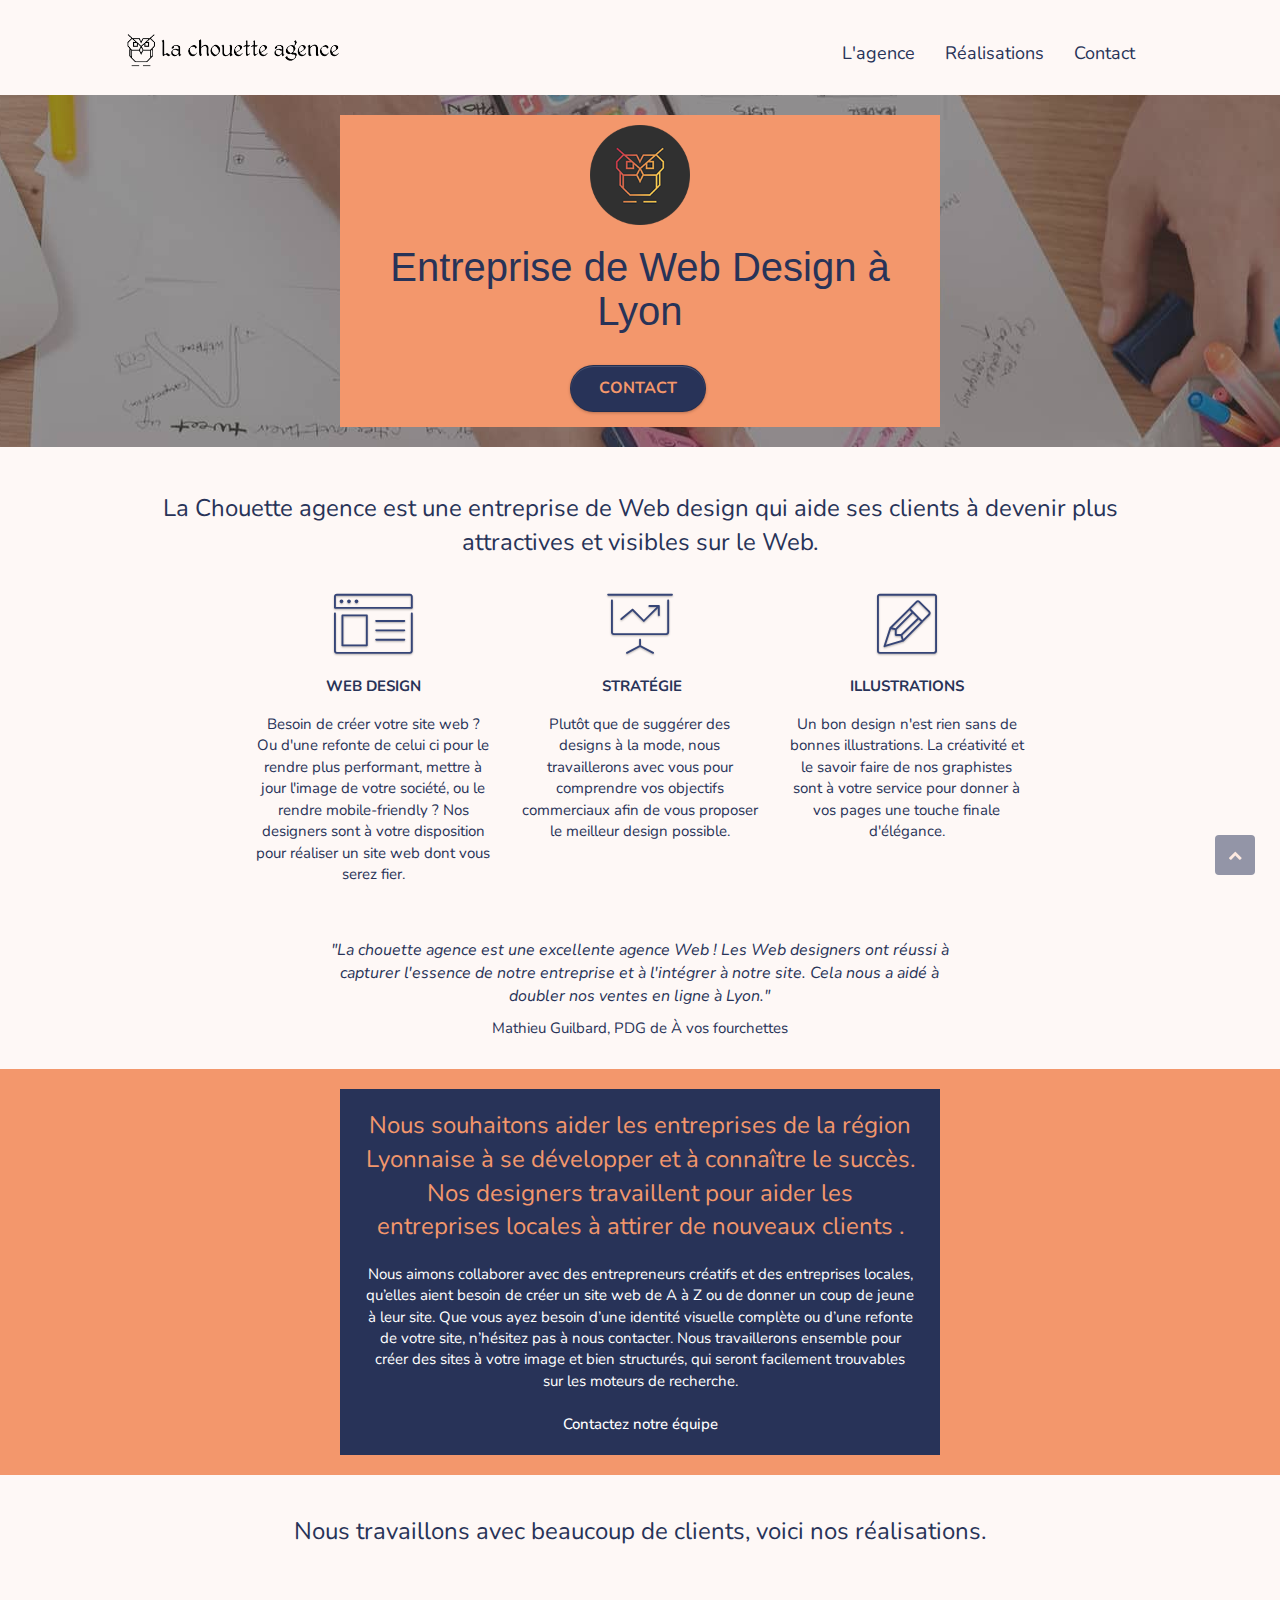
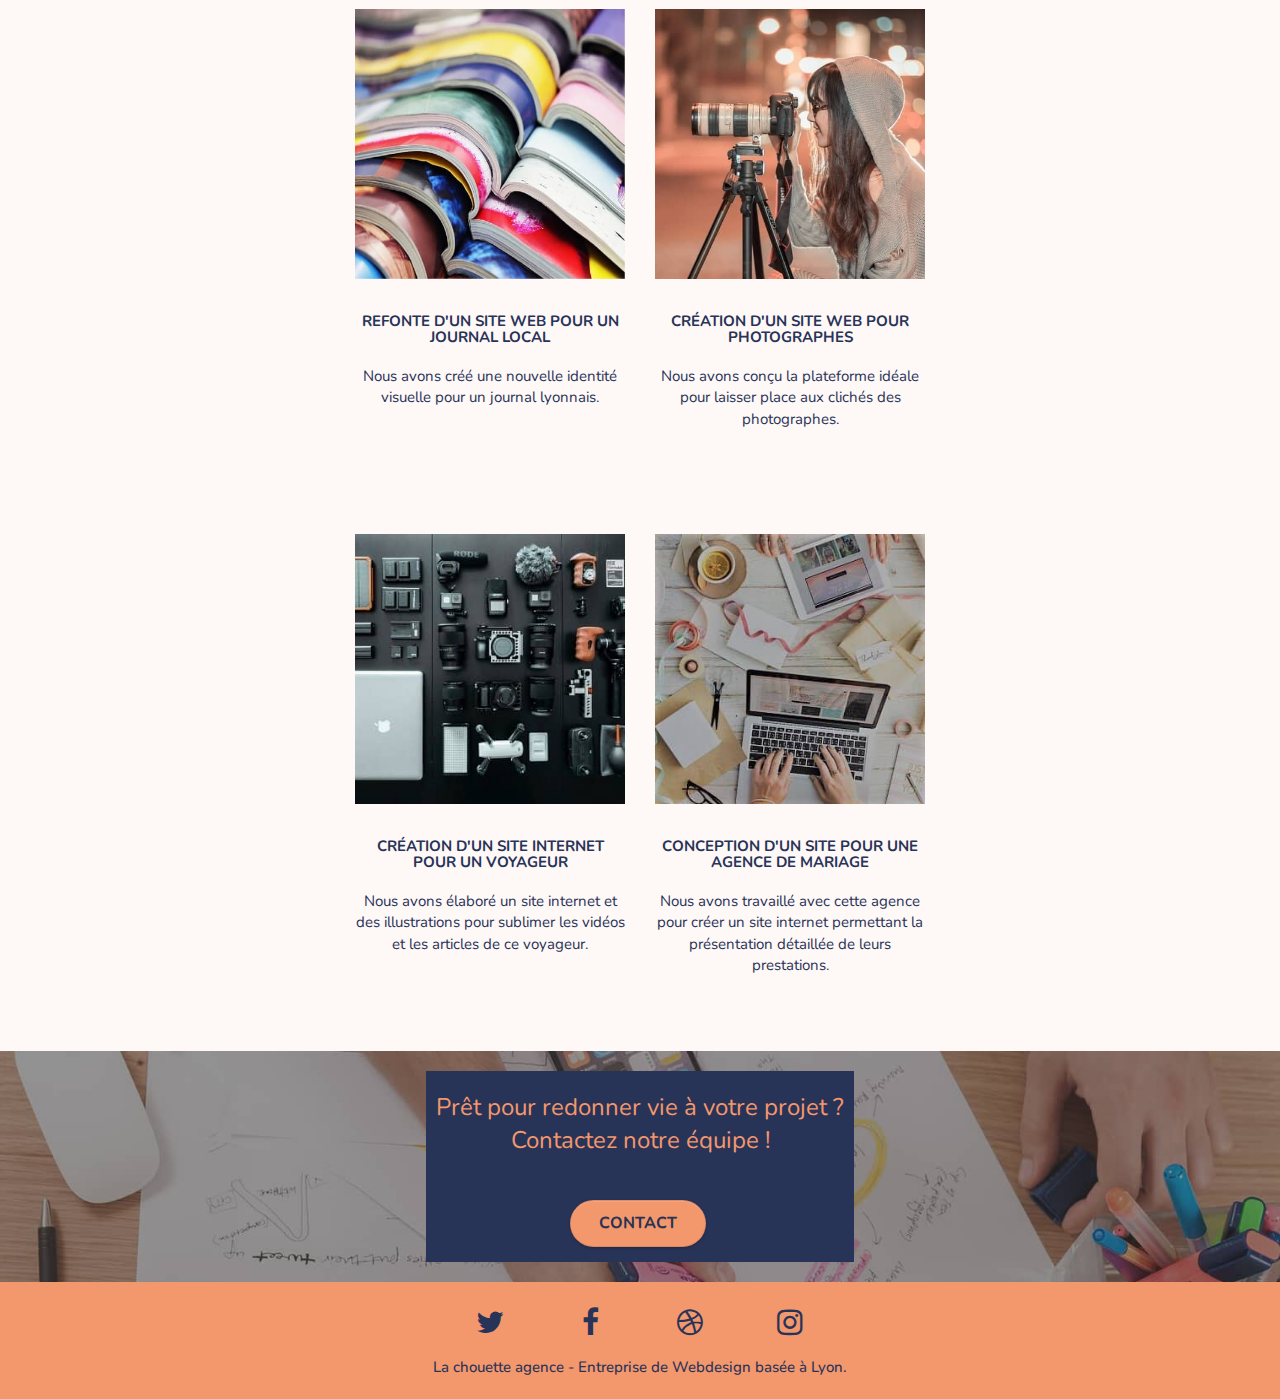
==== commit 7778c057: "try defer on js" ====
--- a/index.html
+++ b/index.html
@@ -29,11 +29,11 @@
       rel="stylesheet"
     />
 
-    <script src="./js/jquery-2.1.0.min.js"></script>
-    <script src="./js/bootstrap.min.js"></script>
-    <script src="./js/blocs.min.js"></script>
+    <script src="./js/jquery-2.1.0.min.js" defer></script>
+    <script src="./js/bootstrap.min.js" defer></script>
+    <script src="./js/blocs.min.js" defer></script>
     <script src="./js/jquery.touchSwipe.min.js" defer></script>
-    <script src="./js/gmaps.min.js"></script>
+    <script src="./js/gmaps.min.js" defer></script>
 
     <!-- Analytics -->
 
@@ -222,7 +222,6 @@
     <section
       id="réalisations"
       class="bloc bgc-white bg-lines-h2-bg bg-repeat l-bloc"
-      id="bloc-4-portfolio"
     >
       <!-- bloc-4-portfolio -->
 
@@ -325,7 +324,6 @@
     <section
       id="contact"
       class="bloc bgc-dark-slate-blue bg-banniere d-bloc bloc-bg-texture texture-paper"
-      id="bloc-5-cta"
     >
       <!-- bloc-5-cta -->
 
--- a/style.min.css
+++ b/style.min.css
@@ -1 +1 @@
-body {margin: 0;padding: 0;background: #fff;overflow-x: hidden;-webkit-font-smoothing: antialiased;-moz-osx-font-smoothing: grayscale;}a, button {transition: all 0.3s ease-in-out;outline: none !important;}a:hover {text-decoration: none;cursor: pointer;}#page-loading-blocs-notifaction {position: fixed;top: 0;bottom: 0;width: 100%;z-index: 100000;background: #ffffff url("img/pageload-spinner.gif") no-repeat center center;}.bloc {width: 100%;clear: both;background: 50% 50% no-repeat;padding: 0 50px;-webkit-background-size: cover;-moz-background-size: cover;-o-background-size: cover;background-size: cover;position: relative;}.bloc .container {padding-left: 0;padding-right: 0;}.bloc-lg {padding: 25px 25px;display: flex;justify-content: center;flex-direction: column;align-items: center;width: 100%;}#contact .bloc-lg .row {background-color: #283358;color: #f3976c !important;max-width: 600px;margin: 0px;padding: 40px;}.bloc-md {padding: 50px;}.bloc-sm {padding: 20px 50px;}.bg-center, .bg-l-edge, .bg-r-edge, .bg-t-edge, .bg-b-edge, .bg-tl-edge, .bg-bl-edge, .bg-tr-edge, .bg-br-edge, .bg-repeat {-webkit-background-size: auto !important;-moz-background-size: auto !important;-o-background-size: auto !important;background-size: auto !important;}.bg-repeat {background: repeat;}.bg-t-edge {background: top no-repeat;}.bloc-bg-texture::before {content: "";background-size: 2px 2px;position: absolute;top: 0;bottom: 0;left: 0;right: 0;}.texture-paper::before {background-size: 280px 280px;}.b-parallax {background-attachment: fixed;}.d-bloc {color: rgba(255, 255, 255, 0.7);}.d-bloc button:hover {color: rgba(255, 255, 255, 0.9);}.d-bloc .icon-round, .d-bloc .icon-square, .d-bloc .icon-rounded, .d-bloc .icon-semi-rounded-a, .d-bloc .icon-semi-rounded-b {border-color: rgba(255, 255, 255, 0.9);}.d-bloc .divider-h span {border-color: rgba(255, 255, 255, 0.2);}.d-bloc .a-btn, .d-bloc .navbar a, .d-bloc .navbar-brand, .d-bloc a .icon-sm, .d-bloc a .icon-lg, .d-bloc a .icon-xl, .d-bloc h1 a, .d-bloc h2 a, .d-bloc h3 a, .d-bloc h4 a, .d-bloc h5 a, .d-bloc h6 a, .d-bloc p a {color: rgba(255, 255, 255, 0.6);}.d-bloc .a-btn:hover, .d-bloc .navbar a:hover, .d-bloc .navbar-brand:hover, .d-bloc a:hover .icon-sm, .d-bloc a:hover .icon-lg, .d-bloc a:hover .icon-xl, .d-bloc h1 a:hover, .d-bloc h2 a:hover, .d-bloc h3 a:hover, .d-bloc h4 a:hover, .d-bloc h5 a:hover, .d-bloc h6 a:hover, .d-bloc p a:hover {color: rgba(255, 255, 255, 1);}.d-bloc .navbar-toggle .icon-bar {background: rgba(255, 255, 255, 1);}.d-bloc .btn-wire, .d-bloc .btn-wire:hover {color: rgba(255, 255, 255, 1);border-color: rgba(255, 255, 255, 1);}.d-bloc .panel {color: rgba(0, 0, 0, 0.5);}.d-bloc .panel button:hover {color: rgba(0, 0, 0, 0.7);}.d-bloc .panel icon {border-color: rgba(0, 0, 0, 0.7);}.d-bloc .panel .divider-h span {border-color: rgba(0, 0, 0, 0.1);}.d-bloc .panel .a-btn {color: rgba(0, 0, 0, 0.6);}.d-bloc .panel .a-btn:hover {color: rgba(0, 0, 0, 1);}.d-bloc .panel .btn-wire, .d-bloc .panel .btn-wire:hover {color: rgba(0, 0, 0, 0.7);border-color: rgba(0, 0, 0, 0.3);}.d-bloc .panel, .l-bloc {color: rgba(0, 0, 0, 0.5);}.d-bloc .panel button:hover, .l-bloc button:hover {color: rgba(0, 0, 0, 0.7);}.l-bloc .icon-round, .l-bloc .icon-square, .l-bloc .icon-rounded, .l-bloc .icon-semi-rounded-a, .l-bloc .icon-semi-rounded-b {border-color: rgba(0, 0, 0, 0.7);}.d-bloc .panel .divider-h span, .l-bloc .divider-h span {border-color: rgba(0, 0, 0, 0.1);}.d-bloc .panel .a-btn, .l-bloc .a-btn, .l-bloc .navbar a, .l-bloc .navbar-brand, .l-bloc a .icon-sm, .l-bloc a .icon-md, .l-bloc a .icon-lg, .l-bloc a .icon-xl, .l-bloc h1 a, .l-bloc h2 a, .l-bloc h3 a, .l-bloc h4 a, .l-bloc h5 a, .l-bloc h6 a, .l-bloc p a {color: #283358 !important;}.l-bloc .navbar a {font-weight: 400;}.d-bloc .panel .a-btn:hover, .l-bloc .a-btn:hover, .l-bloc .navbar a:hover, .l-bloc .navbar-brand:hover, .l-bloc a:hover .icon-sm, .l-bloc a:hover .icon-md, .l-bloc a:hover .icon-lg, .l-bloc a:hover .icon-xl, .l-bloc h1 a:hover, .l-bloc h2 a:hover, .l-bloc h3 a:hover, .l-bloc h4 a:hover, .l-bloc h5 a:hover, .l-bloc h6 a:hover, .l-bloc p a:hover {color: #283358;}.l-bloc .navbar-toggle .icon-bar {color: rgba(0, 0, 0, 0.6);}.d-bloc .panel .btn-wire, .d-bloc .panel .btn-wire:hover, .l-bloc .btn-wire, .l-bloc .btn-wire:hover {color: rgba(0, 0, 0, 0.7);border-color: rgba(0, 0, 0, 0.3);}.voffset {margin-top: 30px;}.voffset-lg {margin-top: 80px;}.row-no-gutters {margin-right: 0;margin-left: 0;}.row.row-no-gutters > [class^="col-"], .row.row-no-gutters > [class*=" col-"] {padding-right: 0;padding-left: 0;}#bloc-1-hero h1 {font-size: 40px;font-weight: 500;}#bloc-6 {background-color: #fef8f6;}.navbar {margin-bottom: 0;z-index: 1;display: flex;align-items: center;}.navbar-brand {height: auto;padding: 3px 15px;font-size: 25px;font-weight: normal;font-weight: 600;line-height: 44px;}.navbar-brand img {max-height: 200px;margin: 0 5px 0 0;display: inline;}.navbar-brand img[src$="svg"] {min-width: 100px;}.nav-center .navbar-brand img {margin: 0;}.navbar .nav {padding-top: 2px;margin-right: -16px;float: right;z-index: 1;}.nav > li {float: left;margin-top: 4px;font-size: 18px;}.navbar-nav .open .dropdown-menu > li > a {text-align: inherit;}.nav > li a:hover, .nav > li a:focus {background: transparent;text-decoration: underline;}.navbar-toggle {margin: 10px 10px 0 0;border: 0px;}.navbar-toggle:hover {background: transparent !important;}.navbar-toggle .icon-bar {background-color: rgba(0, 0, 0, 0.5);width: 26px;}.nav-invert .navbar .nav {float: left;}.nav-invert .navbar-header, .nav-invert .navbar-brand {float: right;position: relative;z-index: 2;}@media (min-width: 768px) {.site-navigation {position: absolute;top: 50%;right: 20px;transform: translate(0, -50%);-webkit-transform: translateY(-50%);}.nav > li .dropdown-menu a, .nav > li .dropdown-menu a:hover {color: #484848;}.nav-invert .site-navigation {left: 0;right: 0;}.nav-center {text-align: center;}.nav-center .navbar-header {width: 100%;}.nav-center .navbar-header, .nav-center .navbar-brand, .nav-center .nav > li {float: none;display: inline-block;}.nav-center .site-navigation {position: relative;width: 100%;right: 0;margin-right: 0px;margin-top: 20px;}.nav-center.mini-nav .navbar-toggle {float: none;margin: 10px auto 0;}}.nav > li > .dropdown a {background: none !important;display: block;padding: 14px 15px;}nav .caret {margin: 0 5px;}.dropdown-menu .dropdown-menu {top: -8px;left: 100%;}.dropdown-menu .dropmenu-flow-right {top: 100%;left: 0;margin-left: -1px;border-top-left-radius: 0;border-top-right-radius: 0;}.dropdown-menu .dropdown span {border: 4px solid black;border-top-color: transparent;border-right-color: transparent;border-bottom-color: transparent;margin: 6px -5px 0 0 !important;float: right;}.mg-md {margin-top: 10px;margin-bottom: 20px;}.mg-lg {margin-top: 10px;margin-bottom: 40px;}.btn {margin: 0 5px 5px 0;}.btn.pull-right {margin: 0 0 5px 5px;}.btn-d, .btn-d:hover, .btn-d:focus {color: #fff;background: rgba(0, 0, 0, 0.3);}button {outline: none !important;}.btn-rd {border-radius: 40px;}.btn-clean {border: 1px solid rgba(0, 0, 0, 0.08);border-bottom-color: rgba(0, 0, 0, 0.1);text-shadow: 0 1px 0 rgba(0, 0, 1, 0.1);box-shadow: 0 1px 3px rgba(0, 0, 1, 0.25), inset 0 1px 0 0 rgba(255, 255, 255, 0.15);}.icon-md {font-size: 30px !important;}.icon-lg {font-size: 60px !important;}.sm-shadow {text-shadow: 0 1px 2px rgba(0, 0, 0, 0.3);}.panel-sq, .panel-sq .panel-heading, .panel-sq .panel-footer {border-radius: 0;}.panel-rd {border-radius: 30px;}.panel-rd .panel-heading {border-radius: 29px 29px 0 0;}.panel-rd .panel-footer {border-radius: 0 0 29px 29px;}.form-control {border-color: #283358;box-shadow: none;}.scrollToTop {width: 40px;height: 40px;position: fixed;bottom: 20px;right: 20px;opacity: 0;z-index: 500;transition: all 0.3s ease-in-out;background-color: #283358;opacity: 0.5;}.fa-chevron-up {color: #fbdacb;}.scrollToTop span {margin-top: 6px;}.showScrollTop {font-size: 14px;opacity: 1;}a[data-lightbox] {position: relative;display: block;text-align: center;}a[data-lightbox]:hover::before {content: "+";font-family: "HelveticaNeue-Light", "Helvetica Neue Light", "Helvetica Neue", Helvetica, Arial;font-size: 32px;width: 50px;height: 50px;margin-left: -25px;border-radius: 50%;background: rgba(0, 0, 0, 0.6);color: #fff;font-weight: 100;z-index: 1;position: absolute;top: 50%;transform: translateY(-50%);-webkit-transform: translateY(-50%);}a[data-lightbox]:hover img {opacity: 0.6;-webkit-animation-fill-mode: none;animation-fill-mode: none;}#lightbox-modal {display: flex;align-items: center;}#lightbox-modal .modal-dialog {width: 90%;max-width: 900px;margin: 0 auto 0;height: 100%;}#lightbox-modal .modal-dialog img {margin: 0 auto;height: 100%;}.modal-content {height: 100%;}.lightbox-caption {padding: 20px;color: #fff;background: rgba(0, 0, 0, 0.5);position: absolute;left: 15px;right: 15px;bottom: 5px;}.close-lightbox {color: #fff;font-size: 30px;position: absolute;top: 20px;right: 20px;z-index: 20;background: rgba(0, 0, 0, 0.5);border: none;line-height: 30px;padding: 0 9px 5px;opacity: 0.3;}.close-lightbox:hover, .next-lightbox:hover, .prev-lightbox:hover {opacity: 1;color: #fff;}.next-lightbox, .prev-lightbox {font-size: 20px;color: rgba(255, 255, 255, 0.9);background: rgba(0, 0, 0, 0.5);transition: all 0.2s ease-in-out;position: absolute;top: 45%;z-index: 1;opacity: 0.4;}.next-lightbox {padding: 6px 8px 1px 13px;right: 25px;}.prev-lightbox {padding: 6px 13px 1px 10px;left: 25px;}.snapshot-lb .modal-body {padding-bottom: 45px;}.modal-body {height: 100%;}.snapshot-lb .lightbox-caption {padding: 0;color: rgba(0, 0, 0, 0.5);background: none;}h2, h3, h4, h5, h6, p, label, .btn, a {font-family: "Nunito";font-weight: 300;color: #283358;}p {font-weight: 400;font-size: 15px;}h2, h3 {font-weight: 500;}.container {max-width: 1000px;}.hero-bloc-text {font-size: 38px;}.hero-bloc-text-sub {font-size: 36px;}.statement-bloc-text {line-height: 26px;font-style: italic;font-size: 20px;text-align: center;font-weight: lighter;max-width: 520px;margin: auto auto auto auto;}.tight-width-whitespace {max-width: 600px;margin: auto auto auto auto;}.preview {background-color: #f3976c;padding: 10px;}.preview .btn-atomic-tangerine {background-color: #283358 !important;color: white;}.cta-hero {margin-top: 22px;color: #ffffff;text-transform: uppercase;padding: 12px 28px 12px 28px;font-size: 16px;font-weight: 700;}.social {max-width: 400px;margin: auto auto auto auto;color: #283358;margin-bottom: 20px;}h2 {font-size: 24px;font-weight: 400;line-height: 1.4em;text-align: center;}h3 {font-size: 15px;text-transform: uppercase;font-weight: 700;}.med-width-whitespace {max-width: 800px;margin: auto auto auto auto;box-shadow: 0px 0px 0px #000000;}.preview h1 {color: #283358 !important;}.icons {margin-bottom: 14px;margin-top: 24px;}.white {color: #ffffff !important;}.portfolio-thumb {margin-bottom: 24px;}.portfolio-row {margin-bottom: 44px;margin-top: 50px;}.avatar {box-shadow: 0px 4px 9px rgba(0, 0, 0, 0.3);}.black-background {background-color: #283358;padding: 40px 40px 40px 40px;}.bold-link {font-weight: 500;}.bgc-dark-slate-blue {background-color: #364577;}.bgc-atomic-tangerine {background-color: #f3976c;}.tc-white {color: #f3976c !important;}.btn-atomic-tangerine {background: #f3976c;color: #283354 ;}.bnt-contact {color: white;}.btn-atomic-tangerine:hover {background: #fbdacb !important;color: #364577 !important;}.ltc-white {color: #ffffff !important;}.ltc-white:hover {text-decoration: underline;}.ltc-atomic-tangerine {color: #f3976c !important;}.ltc-atomic-tangerine:hover {color: #c27956 !important;}.icon-dark-slate-blue {color: #364577 !important;border-color: #364577 !important;}.bgc-white {background-color: #fef8f6;}.bg-dots-bg {background-image: url("img/dots-bg.png");}.bg-banniere {background-image: url("img/banniere-compress-image.jpg");}.bg-presentation {background-image: url("img/img-de-presentation-compress-image.jpg");}@media (max-width: 1024px) {.bloc {padding-left: 20px;padding-right: 20px;}.bloc.full-width-bloc, .bloc-tile-2.full-width-bloc .container, .bloc-tile-3.full-width-bloc .container, .bloc-tile-4.full-width-bloc .container {padding-left: 0;padding-right: 0;}}@media (max-width: 992px) and (min-width: 768px) {.navbar .nav {max-width: 80%;}.nav-center.navbar .nav {max-width: 100%;}}@media only screen and (min-width: 768px) and (max-width: 1024px) and (orientation: landscape) {.b-parallax {background-attachment: scroll;}}@media only screen and (min-width: 1024px) and (max-width: 1366px) and (-webkit-min-pixel-ratio: 1.5) {.b-parallax {background-attachment: scroll;}}@media (max-width: 991px) {.container {width: 100%;}.b-parallax {background-attachment: scroll;}body, #hero-bloc {overflow-x: hidden;position: relative;}.bloc-group, .bloc-group .bloc {display: block;width: 100%;}.bloc-fill-screen .fill-bloc-top-edge, .bloc-fill-screen .fill-bloc-bottom-edge {padding: 0 20px;}}@media (max-width: 767px) {body {overflow-x: hidden;position: relative;}h1, h2, h3, h4, h5, h6, p, #disqus_thread {padding-left: 10px !important;padding-right: 10px !important;}.b-parallax {background-attachment: scroll;}.navbar .nav {padding-top: 0;float: none !important;}.navbar.row {margin-left: 0;margin-right: 0;display: flex;flex-direction: column;align-items: flex-end;}.site-navigation {position: inherit;transform: none;-webkit-transform: none;-ms-transform: none;}.nav > li {margin-top: 0;text-align: left;padding-left: 15px;width: 100%;}.nav > li:hover {background: white;text-decoration: underline;}.dropdown .dropdown a .caret {float: none;margin: 5px 0 0 10px !important;border: 4px solid black;border-bottom-color: transparent;border-right-color: transparent;border-left-color: transparent;}#hero-bloc .navbar .nav {background: rgba(0, 0, 0, 0.8);}#hero-bloc .navbar .nav a {color: rgba(255, 255, 255, 0.6);}.hero {padding: 50px 0;}.hero-nav {left: -1px;right: -1px;}.navbar-collapse {padding: 0;overflow-x: hidden;-webkit-box-shadow: none;box-shadow: none;width: 50%;}.navbar-brand img {max-height: 40px;width: auto;}.nav-invert .navbar-header {float: none;width: 100%;}.nav-invert .navbar-toggle {float: left;margin-left: 10px;}.navbar-header {display: flex;flex-direction: row;width: 100%;justify-content: center;align-items: center;}#nav-toggle {width: 50%;display: flex;flex-direction: column;align-items: flex-end;}.navbar-nav li {text-align: right;padding-right: 20px;}h1 {font-size: 24px !important;}h2 {font-size: 18px;}.bloc {padding: 10px;}.bloc-xxl, .bloc-xl, .bloc-lg {padding: 20px 0;}.bloc-sm, .bloc-md {padding-left: 0;padding-right: 0;padding-top: 25px;}.bloc-md {padding-bottom: 20px;}.bloc-tile-2 .container, .bloc-tile-3 .container, .bloc-tile-4 .container, .bloc-fill-screen .fill-bloc-top-edge, .bloc-fill-screen .fill-bloc-bottom-edge {padding-left: 0;padding-right: 0;}.a-block {padding: 0 10px;}.btn-dwn {display: none;}.voffset {margin-top: 24px;}.voffset-md {margin-top: 20px;}.black-background {padding: 10px;}form {padding: 5px;}.close-lightbox {display: inline-block;}.blocsapp-device-iphone5 {background-size: 216px 425px;padding-top: 60px;width: 216px;height: 425px;}.blocsapp-device-iphone5 img {width: 180px;height: 320px;}.portfolio-row {display: flex;width: 100%;}.col-sm-6 {display: flex;flex-direction: column;width: 50%;}#contact .bloc-lg .row {padding: 10px;}.col-sm-3 {margin-right: 10px;margin-left: 10px;}.social {display: flex;flex-direction: row;align-items: center;justify-content: center;margin-bottom: 10px;}.text-social p {color: #283358 !important;}.citation {font-size: 16px !important;margin-top: 20px;font-weight: 400;}.row-form {width: 80%;}.row-form .col-sm-6 {width: 100%;}.contact-agency {text-align: center;}.contact-agency p {font-size: 18px;font-weight: 400;margin-top: 20px;}.contact-agency {align-items: flex-start !important;margin-top: 20px;}.modal-dialog {height: 70% !important;}}@media (max-width: 400px) {.bloc {padding-left: 0;padding-right: 0;}}@media (max-width: 767px) {.bloc-mob-center-text {text-align: center;}}.citation {font-size: 20px;font-style: italic;}footer .col-sm-12 p {margin-bottom: 20px;color: #283358 !important;font-weight: 500;margin-bottom: 0px;}.icon-md {color: #283358;}.icon-md:hover {color: white;}.info-agency {display: flex;flex-direction: row;align-items: center;}.info-agency p {margin: 0px;padding: 5px 0px;font-size: 14px;margin-left: 10px;}.contact-agency {display: flex;flex-direction: column;align-items: flex-end;}+body {margin: 0;padding: 0;background: #fff;overflow-x: hidden;-webkit-font-smoothing: antialiased;-moz-osx-font-smoothing: grayscale;}a, button {transition: all 0.3s ease-in-out;outline: none !important;}a:hover {text-decoration: none;cursor: pointer;}#page-loading-blocs-notifaction {position: fixed;top: 0;bottom: 0;width: 100%;z-index: 100000;background: #ffffff url("img/pageload-spinner.gif") no-repeat center center;}.bloc {width: 100%;clear: both;background: 50% 50% no-repeat;padding: 0 50px;-webkit-background-size: cover;-moz-background-size: cover;-o-background-size: cover;background-size: cover;position: relative;}.bloc .container {padding-left: 0;padding-right: 0;}.bloc-lg {padding: 25px 25px;display: flex;justify-content: center;flex-direction: column;align-items: center;width: 100%;}#contact .bloc-lg .row {background-color: #283358;color: #f3976c !important;max-width: 600px;margin: 0px;padding: 40px;}.bloc-md {padding: 50px;}.bloc-sm {padding: 20px 50px;}.bg-center, .bg-l-edge, .bg-r-edge, .bg-t-edge, .bg-b-edge, .bg-tl-edge, .bg-bl-edge, .bg-tr-edge, .bg-br-edge, .bg-repeat {-webkit-background-size: auto !important;-moz-background-size: auto !important;-o-background-size: auto !important;background-size: auto !important;}.bg-repeat {background: repeat;}.bg-t-edge {background: top no-repeat;}.bloc-bg-texture::before {content: "";background-size: 2px 2px;position: absolute;top: 0;bottom: 0;left: 0;right: 0;}.texture-paper::before {background-size: 280px 280px;}.b-parallax {background-attachment: fixed;}.d-bloc {color: rgba(255, 255, 255, 0.7);}.d-bloc button:hover {color: rgba(255, 255, 255, 0.9);}.d-bloc .icon-round, .d-bloc .icon-square, .d-bloc .icon-rounded, .d-bloc .icon-semi-rounded-a, .d-bloc .icon-semi-rounded-b {border-color: rgba(255, 255, 255, 0.9);}.d-bloc .divider-h span {border-color: rgba(255, 255, 255, 0.2);}.d-bloc .a-btn, .d-bloc .navbar a, .d-bloc .navbar-brand, .d-bloc a .icon-sm, .d-bloc a .icon-lg, .d-bloc a .icon-xl, .d-bloc h1 a, .d-bloc h2 a, .d-bloc h3 a, .d-bloc h4 a, .d-bloc h5 a, .d-bloc h6 a, .d-bloc p a {color: rgba(255, 255, 255, 0.6);}.d-bloc .a-btn:hover, .d-bloc .navbar a:hover, .d-bloc .navbar-brand:hover, .d-bloc a:hover .icon-sm, .d-bloc a:hover .icon-lg, .d-bloc a:hover .icon-xl, .d-bloc h1 a:hover, .d-bloc h2 a:hover, .d-bloc h3 a:hover, .d-bloc h4 a:hover, .d-bloc h5 a:hover, .d-bloc h6 a:hover, .d-bloc p a:hover {color: rgba(255, 255, 255, 1);}.d-bloc .navbar-toggle .icon-bar {background: rgba(255, 255, 255, 1);}.d-bloc .btn-wire, .d-bloc .btn-wire:hover {color: rgba(255, 255, 255, 1);border-color: rgba(255, 255, 255, 1);}.d-bloc .panel {color: rgba(0, 0, 0, 0.5);}.d-bloc .panel button:hover {color: rgba(0, 0, 0, 0.7);}.d-bloc .panel icon {border-color: rgba(0, 0, 0, 0.7);}.d-bloc .panel .divider-h span {border-color: rgba(0, 0, 0, 0.1);}.d-bloc .panel .a-btn {color: rgba(0, 0, 0, 0.6);}.d-bloc .panel .a-btn:hover {color: rgba(0, 0, 0, 1);}.d-bloc .panel .btn-wire, .d-bloc .panel .btn-wire:hover {color: rgba(0, 0, 0, 0.7);border-color: rgba(0, 0, 0, 0.3);}.d-bloc .panel, .l-bloc {color: rgba(0, 0, 0, 0.5);}.d-bloc .panel button:hover, .l-bloc button:hover {color: rgba(0, 0, 0, 0.7);}.l-bloc .icon-round, .l-bloc .icon-square, .l-bloc .icon-rounded, .l-bloc .icon-semi-rounded-a, .l-bloc .icon-semi-rounded-b {border-color: rgba(0, 0, 0, 0.7);}.d-bloc .panel .divider-h span, .l-bloc .divider-h span {border-color: rgba(0, 0, 0, 0.1);}.d-bloc .panel .a-btn, .l-bloc .a-btn, .l-bloc .navbar a, .l-bloc .navbar-brand, .l-bloc a .icon-sm, .l-bloc a .icon-md, .l-bloc a .icon-lg, .l-bloc a .icon-xl, .l-bloc h1 a, .l-bloc h2 a, .l-bloc h3 a, .l-bloc h4 a, .l-bloc h5 a, .l-bloc h6 a, .l-bloc p a {color: #283358 !important;}.l-bloc .navbar a {font-weight: 400;}.d-bloc .panel .a-btn:hover, .l-bloc .a-btn:hover, .l-bloc .navbar a:hover, .l-bloc .navbar-brand:hover, .l-bloc a:hover .icon-sm, .l-bloc a:hover .icon-md, .l-bloc a:hover .icon-lg, .l-bloc a:hover .icon-xl, .l-bloc h1 a:hover, .l-bloc h2 a:hover, .l-bloc h3 a:hover, .l-bloc h4 a:hover, .l-bloc h5 a:hover, .l-bloc h6 a:hover, .l-bloc p a:hover {color: #283358;}.l-bloc .navbar-toggle .icon-bar {color: rgba(0, 0, 0, 0.6);}.d-bloc .panel .btn-wire, .d-bloc .panel .btn-wire:hover, .l-bloc .btn-wire, .l-bloc .btn-wire:hover {color: rgba(0, 0, 0, 0.7);border-color: rgba(0, 0, 0, 0.3);}.voffset {margin-top: 30px;}.voffset-lg {margin-top: 80px;}.row-no-gutters {margin-right: 0;margin-left: 0;}.row.row-no-gutters > [class^="col-"], .row.row-no-gutters > [class*=" col-"] {padding-right: 0;padding-left: 0;}#bloc-1-hero h1 {font-size: 40px;font-weight: 500;}#bloc-6 {background-color: #fef8f6;}.navbar {margin-bottom: 0;z-index: 1;display: flex;align-items: center;}.navbar-brand {height: auto;padding: 3px 15px;font-size: 25px;font-weight: normal;font-weight: 600;line-height: 44px;}.navbar-brand img {max-height: 200px;margin: 0 5px 0 0;display: inline;}.navbar-brand img[src$="svg"] {min-width: 100px;}.nav-center .navbar-brand img {margin: 0;}.navbar .nav {padding-top: 2px;margin-right: -16px;float: right;z-index: 1;}.nav > li {float: left;margin-top: 4px;font-size: 18px;}.navbar-nav .open .dropdown-menu > li > a {text-align: inherit;}.nav > li a:hover, .nav > li a:focus {background: transparent;text-decoration: underline;}.navbar-toggle {margin: 10px 10px 0 0;border: 0px;}.navbar-toggle:hover {background: transparent !important;}.navbar-toggle .icon-bar {background-color: rgba(0, 0, 0, 0.5);width: 26px;}.nav-invert .navbar .nav {float: left;}.nav-invert .navbar-header, .nav-invert .navbar-brand {float: right;position: relative;z-index: 2;}@media (min-width: 768px) {.site-navigation {position: absolute;top: 50%;right: 20px;transform: translate(0, -50%);-webkit-transform: translateY(-50%);}.nav > li .dropdown-menu a, .nav > li .dropdown-menu a:hover {color: #484848;}.nav-invert .site-navigation {left: 0;right: 0;}.nav-center {text-align: center;}.nav-center .navbar-header {width: 100%;}.nav-center .navbar-header, .nav-center .navbar-brand, .nav-center .nav > li {float: none;display: inline-block;}.nav-center .site-navigation {position: relative;width: 100%;right: 0;margin-right: 0px;margin-top: 20px;}.nav-center.mini-nav .navbar-toggle {float: none;margin: 10px auto 0;}}.nav > li > .dropdown a {background: none !important;display: block;padding: 14px 15px;}nav .caret {margin: 0 5px;}.dropdown-menu .dropdown-menu {top: -8px;left: 100%;}.dropdown-menu .dropmenu-flow-right {top: 100%;left: 0;margin-left: -1px;border-top-left-radius: 0;border-top-right-radius: 0;}.dropdown-menu .dropdown span {border: 4px solid black;border-top-color: transparent;border-right-color: transparent;border-bottom-color: transparent;margin: 6px -5px 0 0 !important;float: right;}.mg-md {margin-top: 10px;margin-bottom: 20px;}.mg-lg {margin-top: 10px;margin-bottom: 40px;}.btn {margin: 0 5px 5px 0;}.btn.pull-right {margin: 0 0 5px 5px;}.btn-d, .btn-d:hover, .btn-d:focus {color: #fff;background: rgba(0, 0, 0, 0.3);}button {outline: none !important;}.btn-rd {border-radius: 40px;}.btn-clean {border: 1px solid rgba(0, 0, 0, 0.08);border-bottom-color: rgba(0, 0, 0, 0.1);text-shadow: 0 1px 0 rgba(0, 0, 1, 0.1);box-shadow: 0 1px 3px rgba(0, 0, 1, 0.25), inset 0 1px 0 0 rgba(255, 255, 255, 0.15);}.icon-md {font-size: 30px !important;}.icon-lg {font-size: 60px !important;}.sm-shadow {text-shadow: 0 1px 2px rgba(0, 0, 0, 0.3);}.panel-sq, .panel-sq .panel-heading, .panel-sq .panel-footer {border-radius: 0;}.panel-rd {border-radius: 30px;}.panel-rd .panel-heading {border-radius: 29px 29px 0 0;}.panel-rd .panel-footer {border-radius: 0 0 29px 29px;}.form-control {border-color: #283358;box-shadow: none;}.scrollToTop {width: 40px;height: 40px;position: fixed;bottom: 20px;right: 20px;opacity: 0;z-index: 500;transition: all 0.3s ease-in-out;background-color: #283358;opacity: 0.5;}.fa-chevron-up {color: #fbdacb;}.scrollToTop span {margin-top: 6px;}.showScrollTop {font-size: 14px;opacity: 1;}a[data-lightbox] {position: relative;display: block;text-align: center;}a[data-lightbox]:hover::before {content: "+";font-family: "HelveticaNeue-Light", "Helvetica Neue Light", "Helvetica Neue", Helvetica, Arial;font-size: 32px;width: 50px;height: 50px;margin-left: -25px;border-radius: 50%;background: rgba(0, 0, 0, 0.6);color: #fff;font-weight: 100;z-index: 1;position: absolute;top: 50%;transform: translateY(-50%);-webkit-transform: translateY(-50%);}a[data-lightbox]:hover img {opacity: 0.6;-webkit-animation-fill-mode: none;animation-fill-mode: none;}#lightbox-modal {display: flex;align-items: center;}#lightbox-modal .modal-dialog {width: 90%;max-width: 900px;margin: 0 auto 0;height: 100%;}#lightbox-modal .modal-dialog img {margin: 0 auto;height: 100%;}.modal-content {height: 100%;}.lightbox-caption {padding: 20px;color: #fff;background: rgba(0, 0, 0, 0.5);position: absolute;left: 15px;right: 15px;bottom: 5px;}.close-lightbox {color: #fff;font-size: 30px;position: absolute;top: 20px;right: 20px;z-index: 20;background: rgba(0, 0, 0, 0.5);border: none;line-height: 30px;padding: 0 9px 5px;opacity: 0.3;}.close-lightbox:hover, .next-lightbox:hover, .prev-lightbox:hover {opacity: 1;color: #fff;}.next-lightbox, .prev-lightbox {font-size: 20px;color: rgba(255, 255, 255, 0.9);background: rgba(0, 0, 0, 0.5);transition: all 0.2s ease-in-out;position: absolute;top: 45%;z-index: 1;opacity: 0.4;}.next-lightbox {padding: 6px 8px 1px 13px;right: 25px;}.prev-lightbox {padding: 6px 13px 1px 10px;left: 25px;}.snapshot-lb .modal-body {padding-bottom: 45px;}.modal-body {height: 100%;}.snapshot-lb .lightbox-caption {padding: 0;color: rgba(0, 0, 0, 0.5);background: none;}h2, h3, h4, h5, h6, p, label, .btn, a {font-family: "Nunito";font-weight: 300;color: #283358;}p {font-weight: 400;font-size: 15px;}h2, h3 {font-weight: 500;}.container {max-width: 1000px;}.hero-bloc-text {font-size: 38px;}.hero-bloc-text-sub {font-size: 36px;}.statement-bloc-text {line-height: 26px;font-style: italic;font-size: 20px;text-align: center;font-weight: lighter;max-width: 520px;margin: auto auto auto auto;}.tight-width-whitespace {max-width: 600px;margin: auto auto auto auto;}.preview {background-color: #f3976c;padding: 10px;}.preview .btn-atomic-tangerine {background-color: #283358 !important;color: #f3976c;}.cta-hero {margin-top: 22px;color: #ffffff;text-transform: uppercase;padding: 12px 28px 12px 28px;font-size: 16px;font-weight: 700;}.social {max-width: 400px;margin: auto auto auto auto;color: #283358;margin-bottom: 20px;}h2 {font-size: 24px;font-weight: 400;line-height: 1.4em;text-align: center;}h3 {font-size: 15px;text-transform: uppercase;font-weight: 700;}.med-width-whitespace {max-width: 800px;margin: auto auto auto auto;box-shadow: 0px 0px 0px #000000;}.preview h1 {color: #283358 !important;}.icons {margin-bottom: 14px;margin-top: 24px;}.white {color: #ffffff !important;}.portfolio-thumb {margin-bottom: 24px;}.portfolio-row {margin-bottom: 44px;margin-top: 50px;}.avatar {box-shadow: 0px 4px 9px rgba(0, 0, 0, 0.3);}.black-background {background-color: #283358;padding: 40px 40px 40px 40px;}.bold-link {font-weight: 500;}.bgc-dark-slate-blue {background-color: #364577;}.bgc-atomic-tangerine {background-color: #f3976c;}.tc-white {color: #f3976c !important;}.btn-atomic-tangerine {background: #f3976c;color: #283354;}.bnt-contact {color: white;}.btn-atomic-tangerine:hover {background: #fbdacb !important;color: #364577 !important;}.ltc-white {color: #ffffff !important;}.ltc-white:hover {text-decoration: underline;}.ltc-atomic-tangerine {color: #f3976c !important;}.ltc-atomic-tangerine:hover {color: #c27956 !important;}.icon-dark-slate-blue {color: #364577 !important;border-color: #364577 !important;}.bgc-white {background-color: #fef8f6;}.bg-dots-bg {background-image: url("img/dots-bg.png");}.bg-banniere {background-image: url("img/banniere-compress-image.jpg");}.bg-presentation {background-image: url("img/img-de-presentation-compress-image.jpg");}@media (max-width: 1024px) {.bloc {padding-left: 20px;padding-right: 20px;}.bloc.full-width-bloc, .bloc-tile-2.full-width-bloc .container, .bloc-tile-3.full-width-bloc .container, .bloc-tile-4.full-width-bloc .container {padding-left: 0;padding-right: 0;}}@media (max-width: 992px) and (min-width: 768px) {.navbar .nav {max-width: 80%;}.nav-center.navbar .nav {max-width: 100%;}}@media only screen and (min-width: 768px) and (max-width: 1024px) and (orientation: landscape) {.b-parallax {background-attachment: scroll;}}@media only screen and (min-width: 1024px) and (max-width: 1366px) and (-webkit-min-pixel-ratio: 1.5) {.b-parallax {background-attachment: scroll;}}@media (max-width: 991px) {.container {width: 100%;}.b-parallax {background-attachment: scroll;}body, #hero-bloc {overflow-x: hidden;position: relative;}.bloc-group, .bloc-group .bloc {display: block;width: 100%;}.bloc-fill-screen .fill-bloc-top-edge, .bloc-fill-screen .fill-bloc-bottom-edge {padding: 0 20px;}}@media (max-width: 767px) {body {overflow-x: hidden;position: relative;}h1, h2, h3, h4, h5, h6, p, #disqus_thread {padding-left: 10px !important;padding-right: 10px !important;}.b-parallax {background-attachment: scroll;}.navbar .nav {padding-top: 0;float: none !important;}.navbar.row {margin-left: 0;margin-right: 0;display: flex;flex-direction: column;align-items: flex-end;}.site-navigation {position: inherit;transform: none;-webkit-transform: none;-ms-transform: none;}.nav > li {margin-top: 0;text-align: left;padding-left: 15px;width: 100%;}.nav > li:hover {background: white;text-decoration: underline;}.dropdown .dropdown a .caret {float: none;margin: 5px 0 0 10px !important;border: 4px solid black;border-bottom-color: transparent;border-right-color: transparent;border-left-color: transparent;}#hero-bloc .navbar .nav {background: rgba(0, 0, 0, 0.8);}#hero-bloc .navbar .nav a {color: rgba(255, 255, 255, 0.6);}.hero {padding: 50px 0;}.hero-nav {left: -1px;right: -1px;}.navbar-collapse {padding: 0;overflow-x: hidden;-webkit-box-shadow: none;box-shadow: none;width: 50%;}.navbar-brand img {max-height: 40px;width: auto;}.nav-invert .navbar-header {float: none;width: 100%;}.nav-invert .navbar-toggle {float: left;margin-left: 10px;}.navbar-header {display: flex;flex-direction: row;width: 100%;justify-content: center;align-items: center;}#nav-toggle {width: 50%;display: flex;flex-direction: column;align-items: flex-end;}.navbar-nav li {text-align: right;padding-right: 20px;}h1 {font-size: 24px !important;}h2 {font-size: 18px;}.bloc {padding: 10px;}.bg-banniere, .bg-presentation {background-image: none !important;}#contact .row {box-shadow: #f3976c 0px 1px 10px;}}.bloc-xxl, .bloc-xl, .bloc-lg {padding: 20px 0;}.bloc-sm, .bloc-md {padding-left: 0;padding-right: 0;padding-top: 25px;}.bloc-md {padding-bottom: 20px;}.bloc-tile-2 .container, .bloc-tile-3 .container, .bloc-tile-4 .container, .bloc-fill-screen .fill-bloc-top-edge, .bloc-fill-screen .fill-bloc-bottom-edge {padding-left: 0;padding-right: 0;}.a-block {padding: 0 10px;}.btn-dwn {display: none;}.voffset {margin-top: 24px;}.voffset-md {margin-top: 20px;}.black-background {padding: 10px;}form {padding: 5px;}.close-lightbox {display: inline-block;}.blocsapp-device-iphone5 {background-size: 216px 425px;padding-top: 60px;width: 216px;height: 425px;}.blocsapp-device-iphone5 img {width: 180px;height: 320px;}.portfolio-row {display: flex;width: 100%;}.col-sm-6 {display: flex;flex-direction: column;width: 50%;}#contact .bloc-lg .row {padding: 10px;}.col-sm-3 {margin-right: 10px;margin-left: 10px;}.social {display: flex;flex-direction: row;align-items: center;justify-content: center;margin-bottom: 10px;}.text-social p {color: #283358 !important;}.citation {font-size: 16px !important;margin-top: 20px;font-weight: 400;}.row-form {width: 80%;}.row-form .col-sm-6 {width: 100%;}.contact-agency {text-align: center;}.contact-agency p {font-size: 18px;font-weight: 400;margin-top: 20px;}.contact-agency {align-items: flex-start !important;margin-top: 20px;}.modal-dialog {height: 70% !important;}.bloc-mob-center-text {text-align: center;}.citation {font-size: 20px;font-style: italic;}footer .col-sm-12 p {margin-bottom: 20px;color: #283358 !important;font-weight: 500;margin-bottom: 0px;}.icon-md {color: #283358;}.icon-md:hover {color: white;}.info-agency {display: flex;flex-direction: row;align-items: center;}.info-agency p {margin: 0px;padding: 5px 0px;font-size: 14px;margin-left: 10px;}.contact-agency {display: flex;flex-direction: column;align-items: flex-end;}@media (max-width: 400px) {.bloc {padding-left: 0;padding-right: 0;}}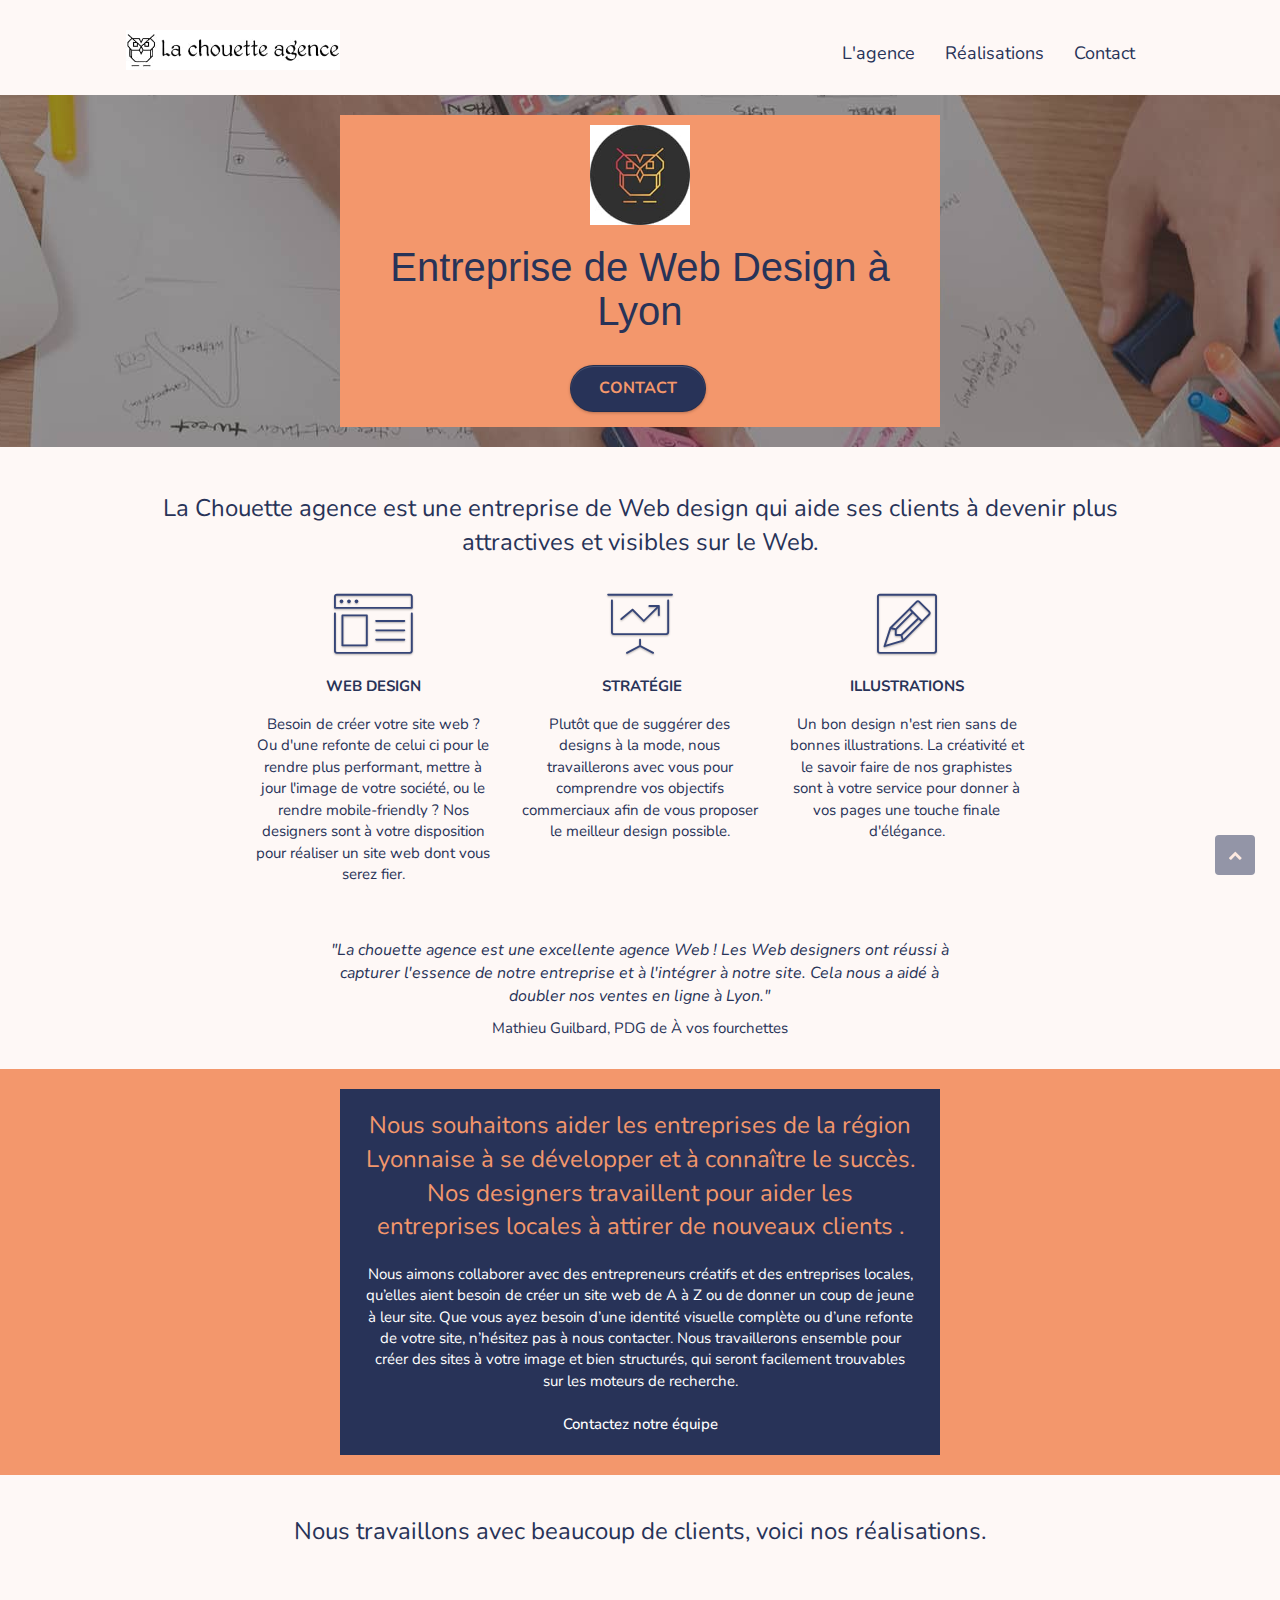
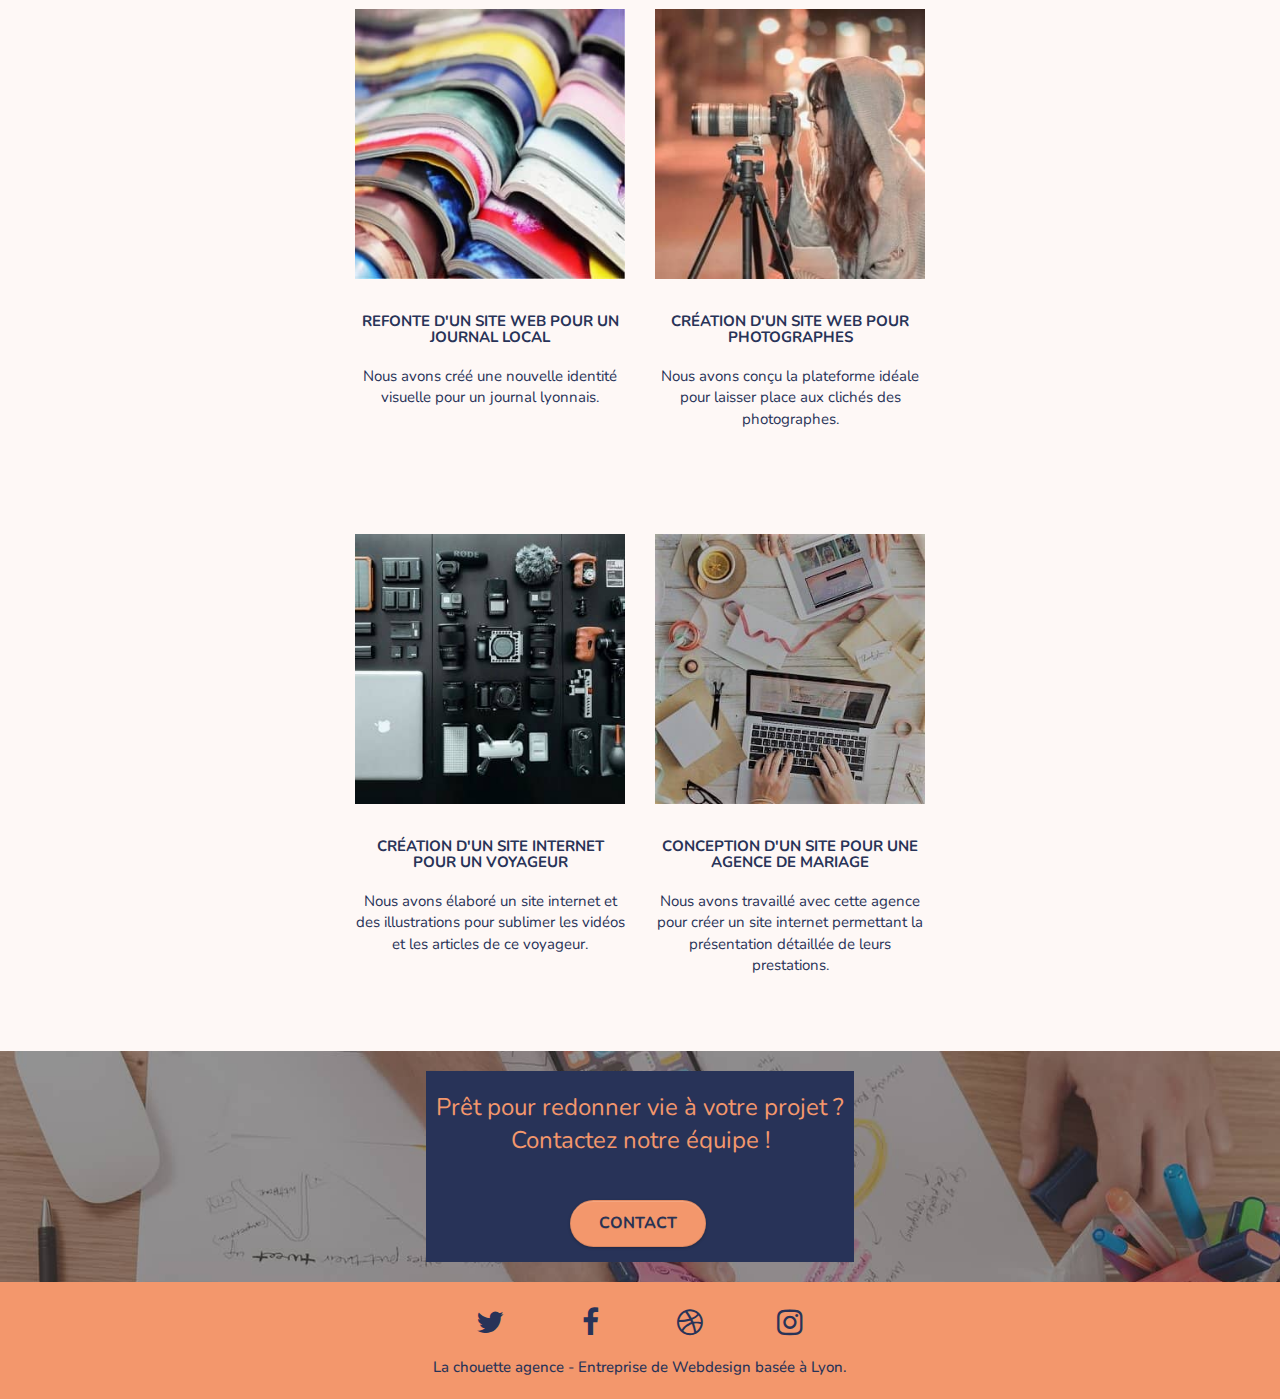
==== commit d7b60815: "resize img" ====
--- a/index.html
+++ b/index.html
@@ -17,7 +17,7 @@
 
     <title>La chouette agence, entreprise de Webdesign à Lyon</title>
 
-    <link rel="shortcut icon" type="image/png" href="favicon.jpg" />
+    <link rel="shortcut icon" type="image/png" href="favicon-compress.jpg" />
 
     <link rel="stylesheet" type="text/css" href="./css/bootstrap.min.css" />
     <link rel="stylesheet" type="text/css" href="style.min.css" />
@@ -47,7 +47,7 @@
           <nav class="navbar row">
             <div class="navbar-header">
               <img
-                src="img/la-chouette-agence.png"
+                src="img/la-chouette-agence.jpg"
                 alt="la chouette agence"
                 height="40"
               />
@@ -91,7 +91,7 @@
           <div class="row tight-width-whitespace preview">
             <div class="col-sm-12">
               <img
-                src="img/logo.png"
+                src="img/logo-compress.jpg"
                 class="center-block image-resize-mode"
                 width="100"
                 alt="logo la chouette agence"
@@ -242,7 +242,7 @@
               data-caption="Refonte d'un site web pour un journal local"
               data-frame="snapshot-lb"
               ><img
-                src="img/books-compress-image.jpg"
+                src="img/books-compress-image-resize.jpg"
                 alt="Refonte d'un site web pour un journal local"
                 class="img-responsive portfolio-thumb"
             /></a>
@@ -262,7 +262,7 @@
               data-caption="Création d'un site web pour photographes"
               data-frame="snapshot-lb"
               ><img
-                src="img/photograph-compress-image.jpg"
+                src="img/photograph-compress-image-resize.jpg"
                 class="img-responsive portfolio-thumb"
                 alt="Création d'un site web pour photographes"
             /></a>
@@ -279,7 +279,7 @@
           <div class="col-sm-6">
             <a
               href="#"
-              data-lightbox="img/traveller-compress-image.jpg"
+              data-lightbox="img/traveller-compress-image-resize.jpg"
               data-gallery-id="gallery-1"
               data-caption="Création d'un site internet pour un voyageur"
               data-frame="snapshot-lb"
@@ -299,7 +299,7 @@
           <div class="col-sm-6">
             <a
               href="#"
-              data-lightbox="img/wedding-compress-image.jpg"
+              data-lightbox="img/wedding-compress-image-resize.jpg"
               data-gallery-id="gallery-1"
               data-caption="Conception d'un site pour une agence de mariage"
               data-frame="snapshot-lb"
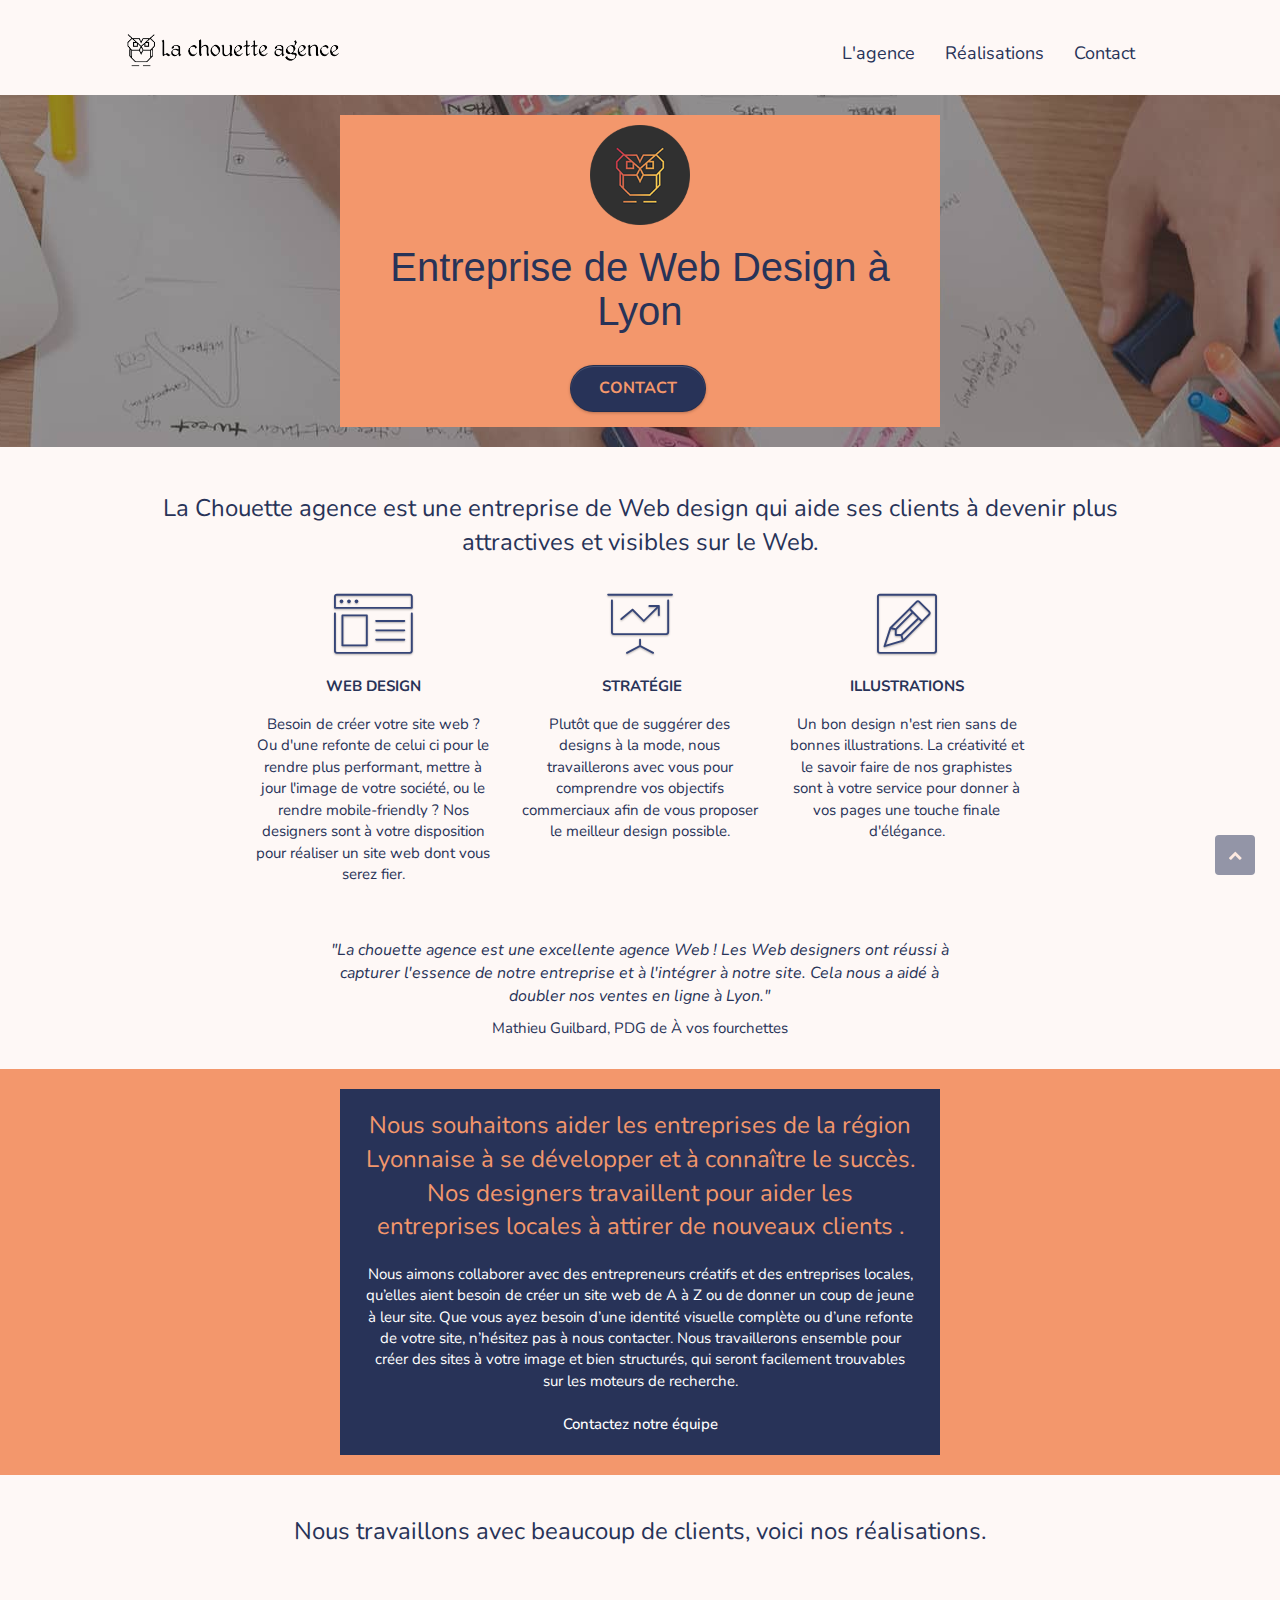
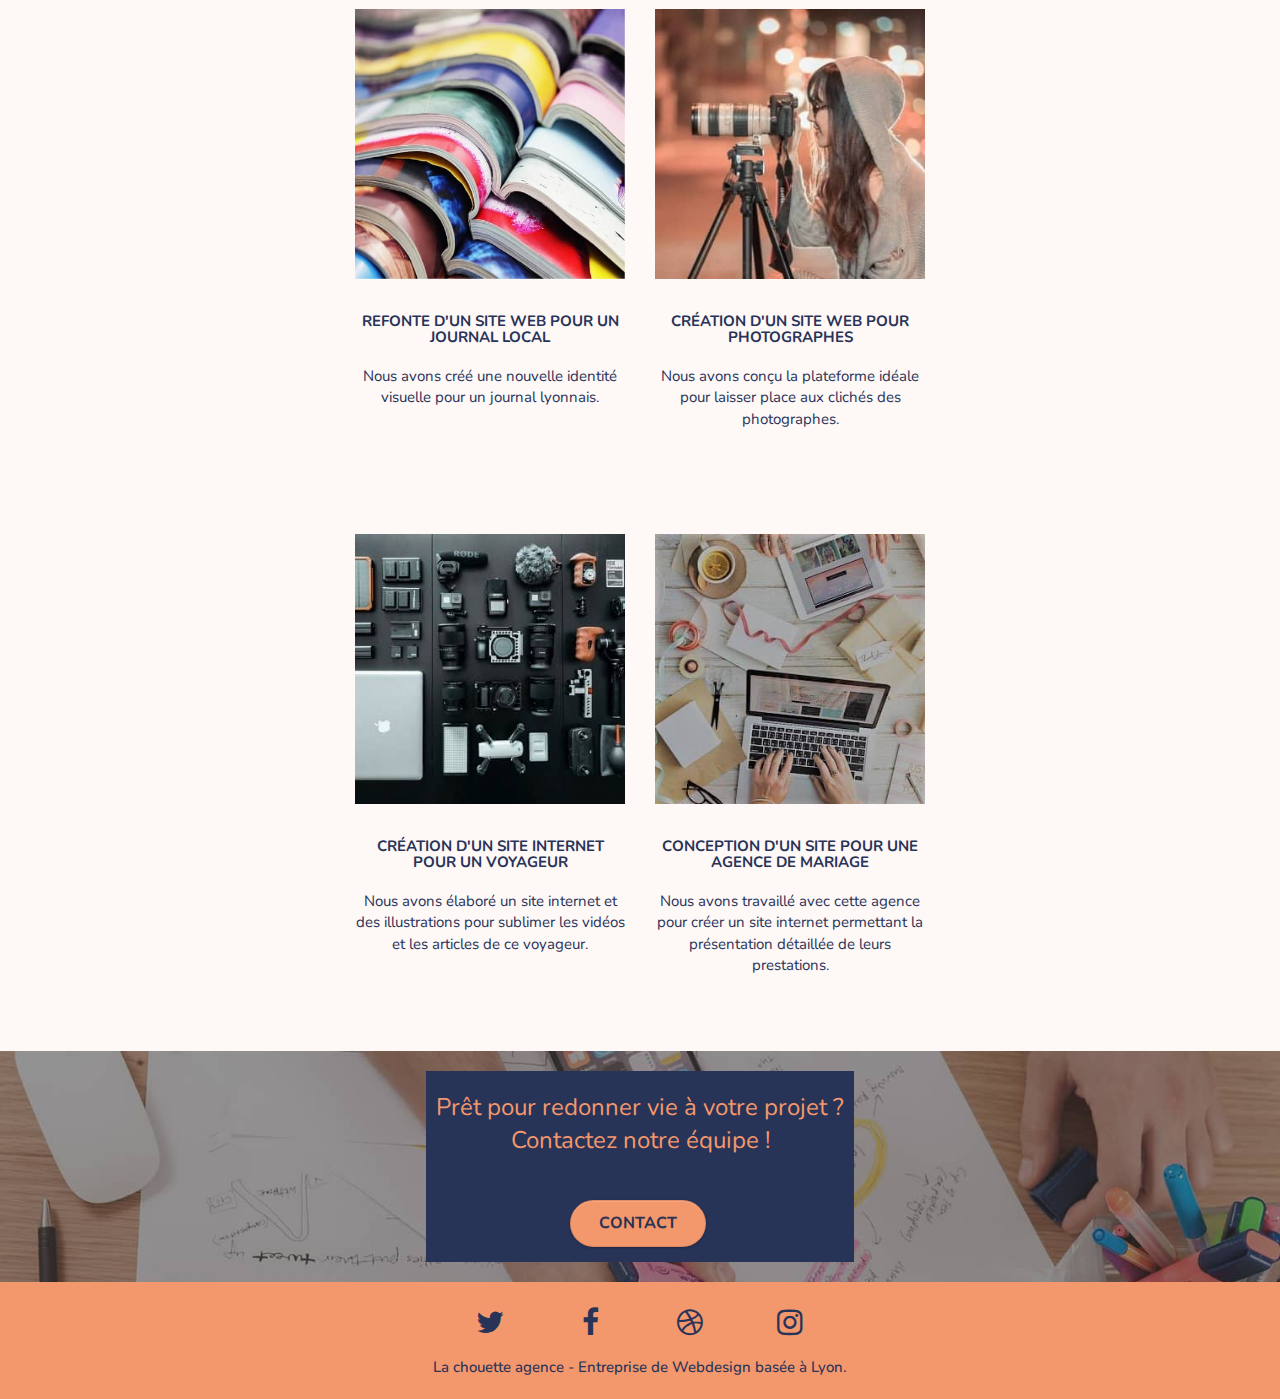
==== commit 5b72b36f: "essaie srcset" ====
--- a/index.html
+++ b/index.html
@@ -47,7 +47,7 @@
           <nav class="navbar row">
             <div class="navbar-header">
               <img
-                src="img/la-chouette-agence.jpg"
+                src="img/la-chouette-agence.png"
                 alt="la chouette agence"
                 height="40"
               />
@@ -91,7 +91,7 @@
           <div class="row tight-width-whitespace preview">
             <div class="col-sm-12">
               <img
-                src="img/logo-compress.jpg"
+                src="img/logo.png"
                 class="center-block image-resize-mode"
                 width="100"
                 alt="logo la chouette agence"
@@ -242,8 +242,13 @@
               data-caption="Refonte d'un site web pour un journal local"
               data-frame="snapshot-lb"
               ><img
-                src="img/books-compress-image-resize.jpg"
-                alt="Refonte d'un site web pour un journal local"
+                srcset="
+                  img/books-small.jpg          190w,
+                  img/books-medium.jpg         280w,
+                  img/books-compress-image.jpg 450w
+                "
+                alt="Refonte d'un site web pour
+              un journal local"
                 class="img-responsive portfolio-thumb"
             /></a>
             <h3 class="mg-md text-center">
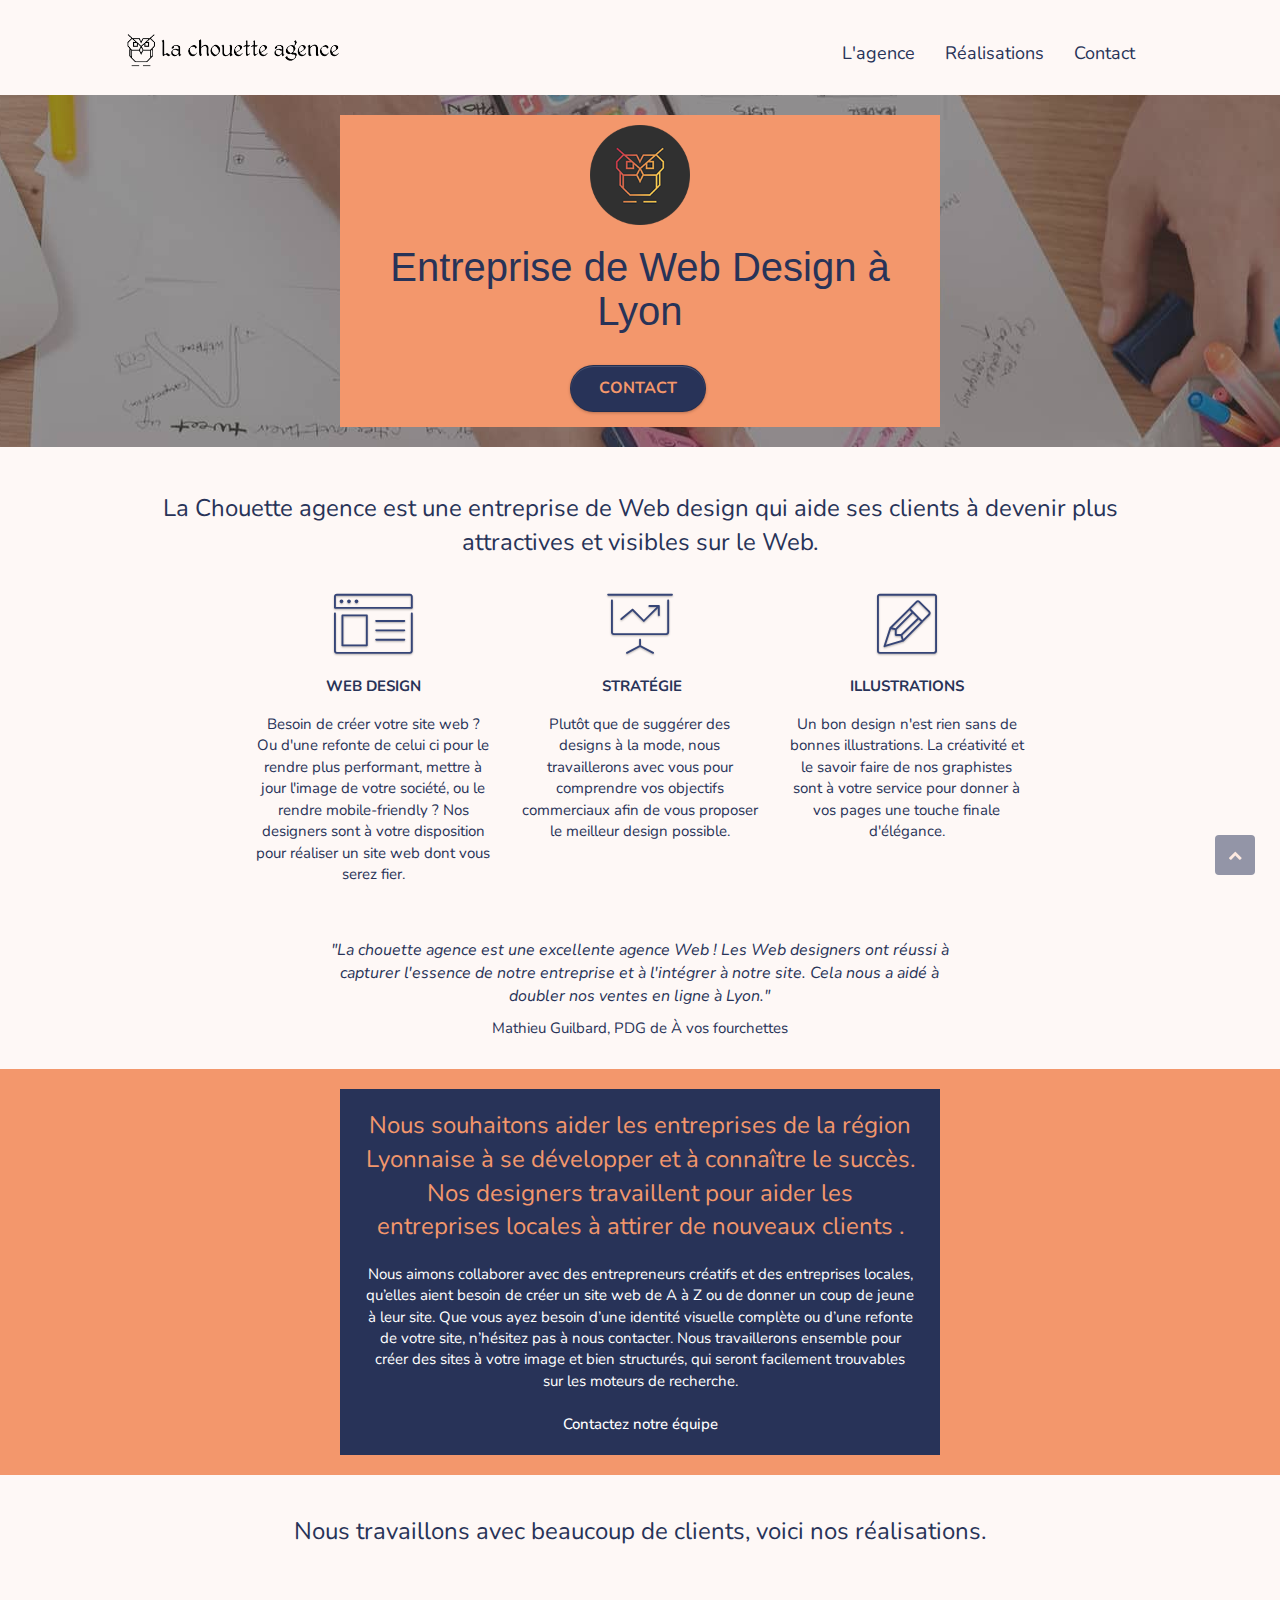
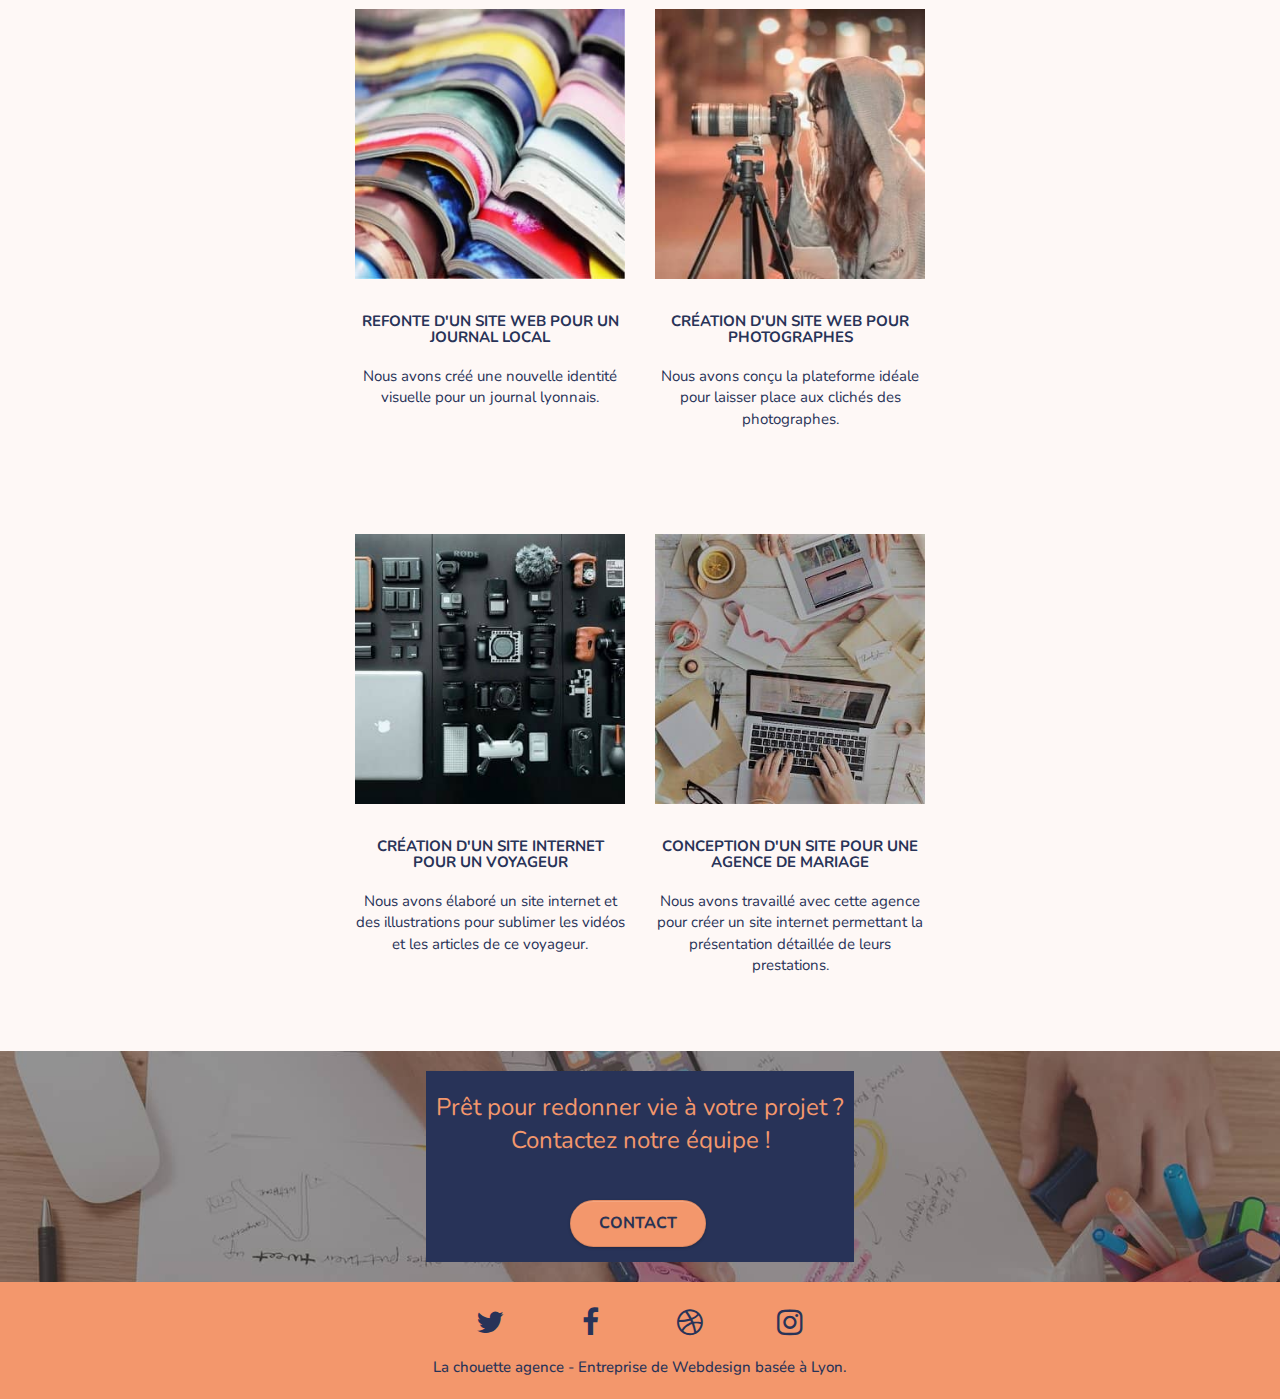
==== commit ca721138: "delete srcset" ====
--- a/index.html
+++ b/index.html
@@ -19,10 +19,11 @@
 
     <link rel="shortcut icon" type="image/png" href="favicon-compress.jpg" />
 
-    <link rel="stylesheet" type="text/css" href="./css/bootstrap.min.css" />
+    <link rel="stylesheet" type="text/css" href="./css/bootstrap.min.css"  />
     <link rel="stylesheet" type="text/css" href="style.min.css" />
     <link rel="stylesheet" type="text/css" href="./css/font-awesome.min.css" />
     <link rel="stylesheet" type="text/css" href="./css/et-line.min.css" />
+
 
     <link
       href="https://fonts.googleapis.com/css2?family=Nunito:ital,wght@0,300;0,400;0,500;1,300;1,400;1,500&family=Roboto:wght@100;300;400;500;700&display=swap"
@@ -242,13 +243,8 @@
               data-caption="Refonte d'un site web pour un journal local"
               data-frame="snapshot-lb"
               ><img
-                srcset="
-                  img/books-small.jpg          190w,
-                  img/books-medium.jpg         280w,
-                  img/books-compress-image.jpg 450w
-                "
-                alt="Refonte d'un site web pour
-              un journal local"
+                src="img/books-compress-image-resize.jpg"
+                alt="Refonte d'un site web pour un journal local"
                 class="img-responsive portfolio-thumb"
             /></a>
             <h3 class="mg-md text-center">
